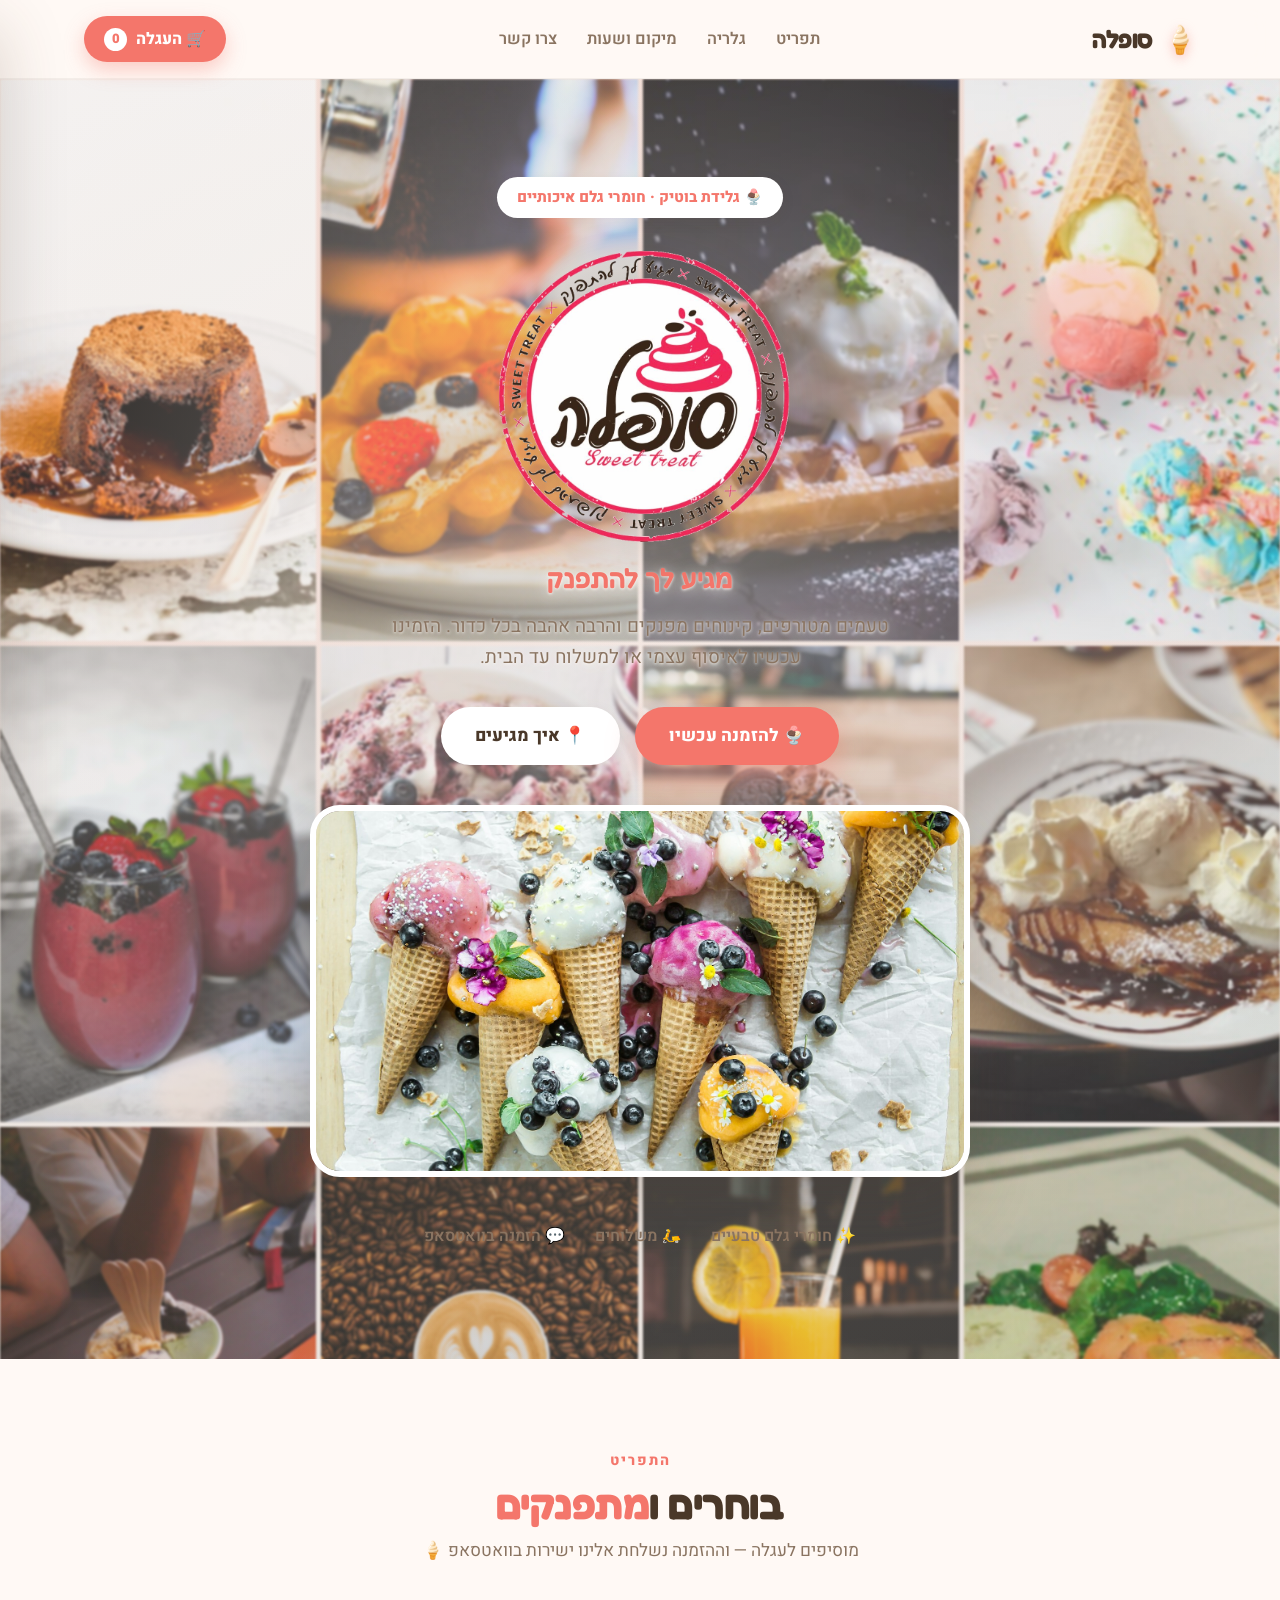
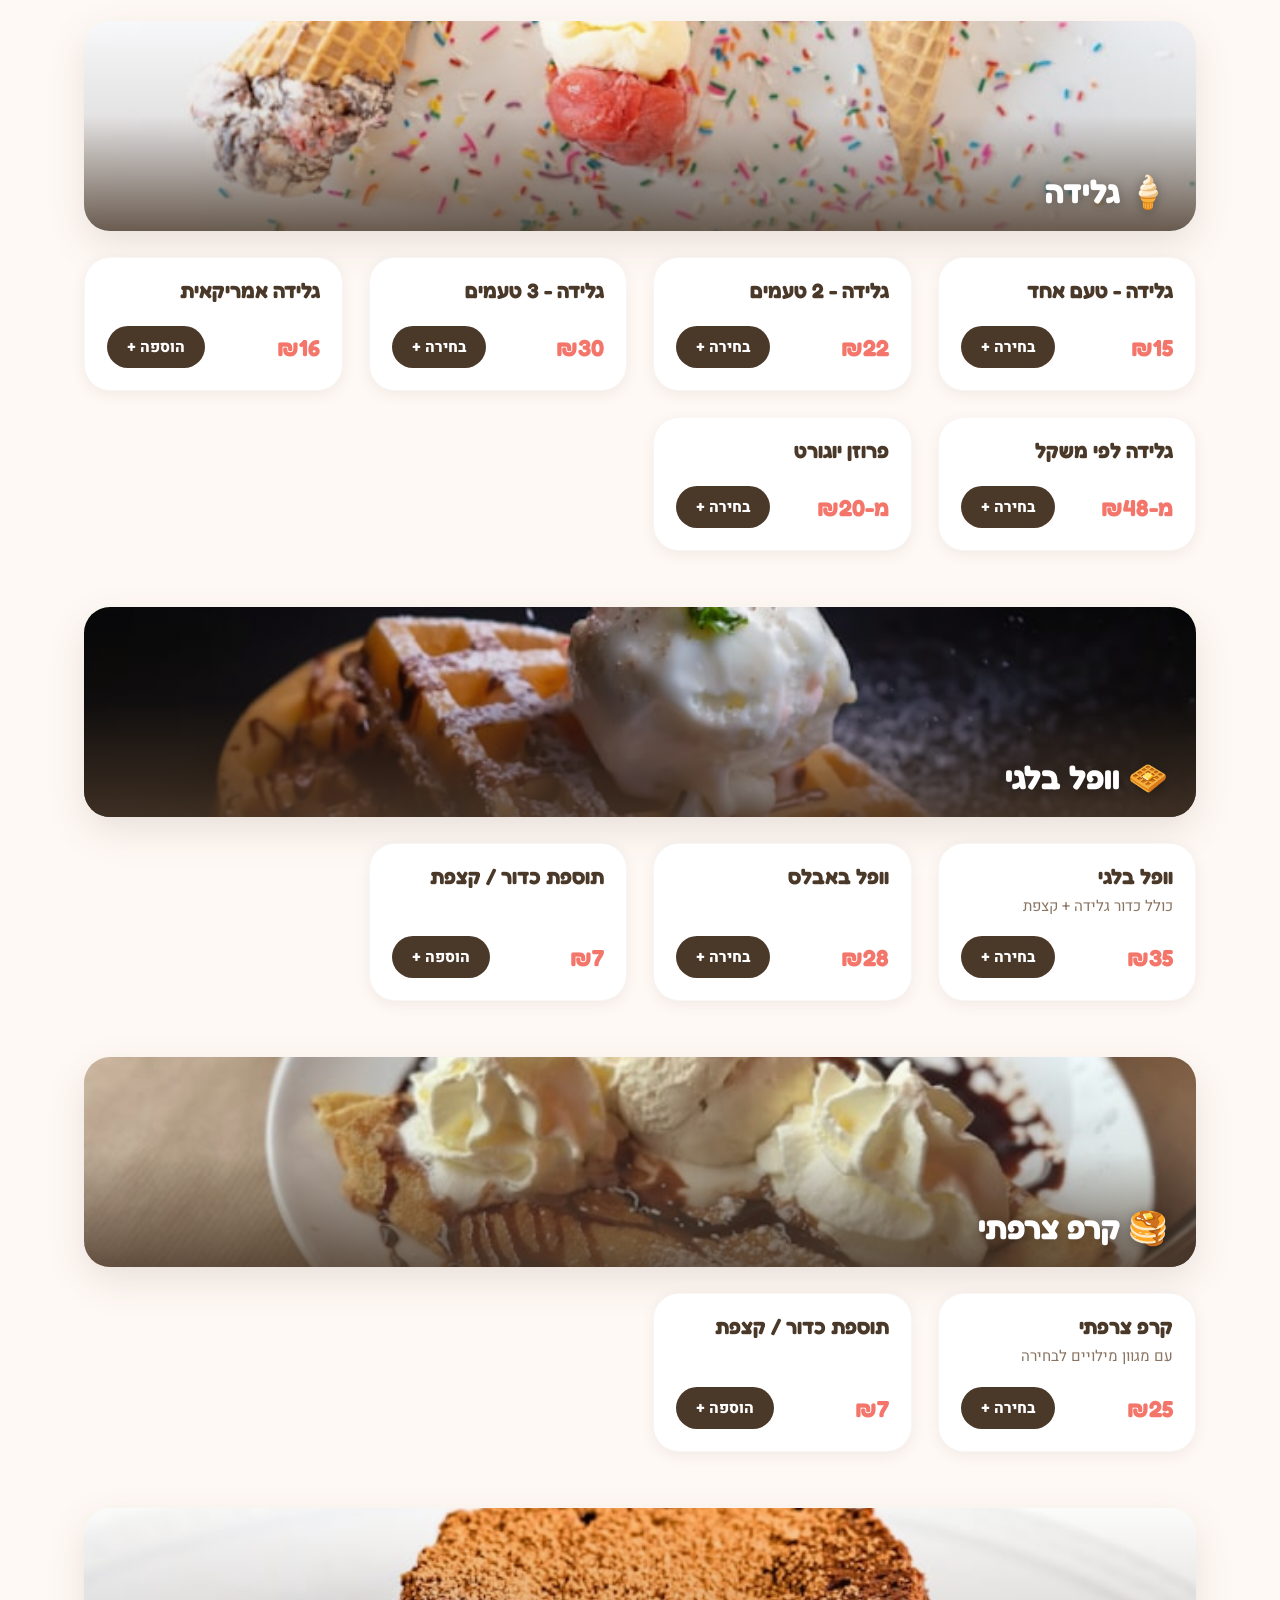
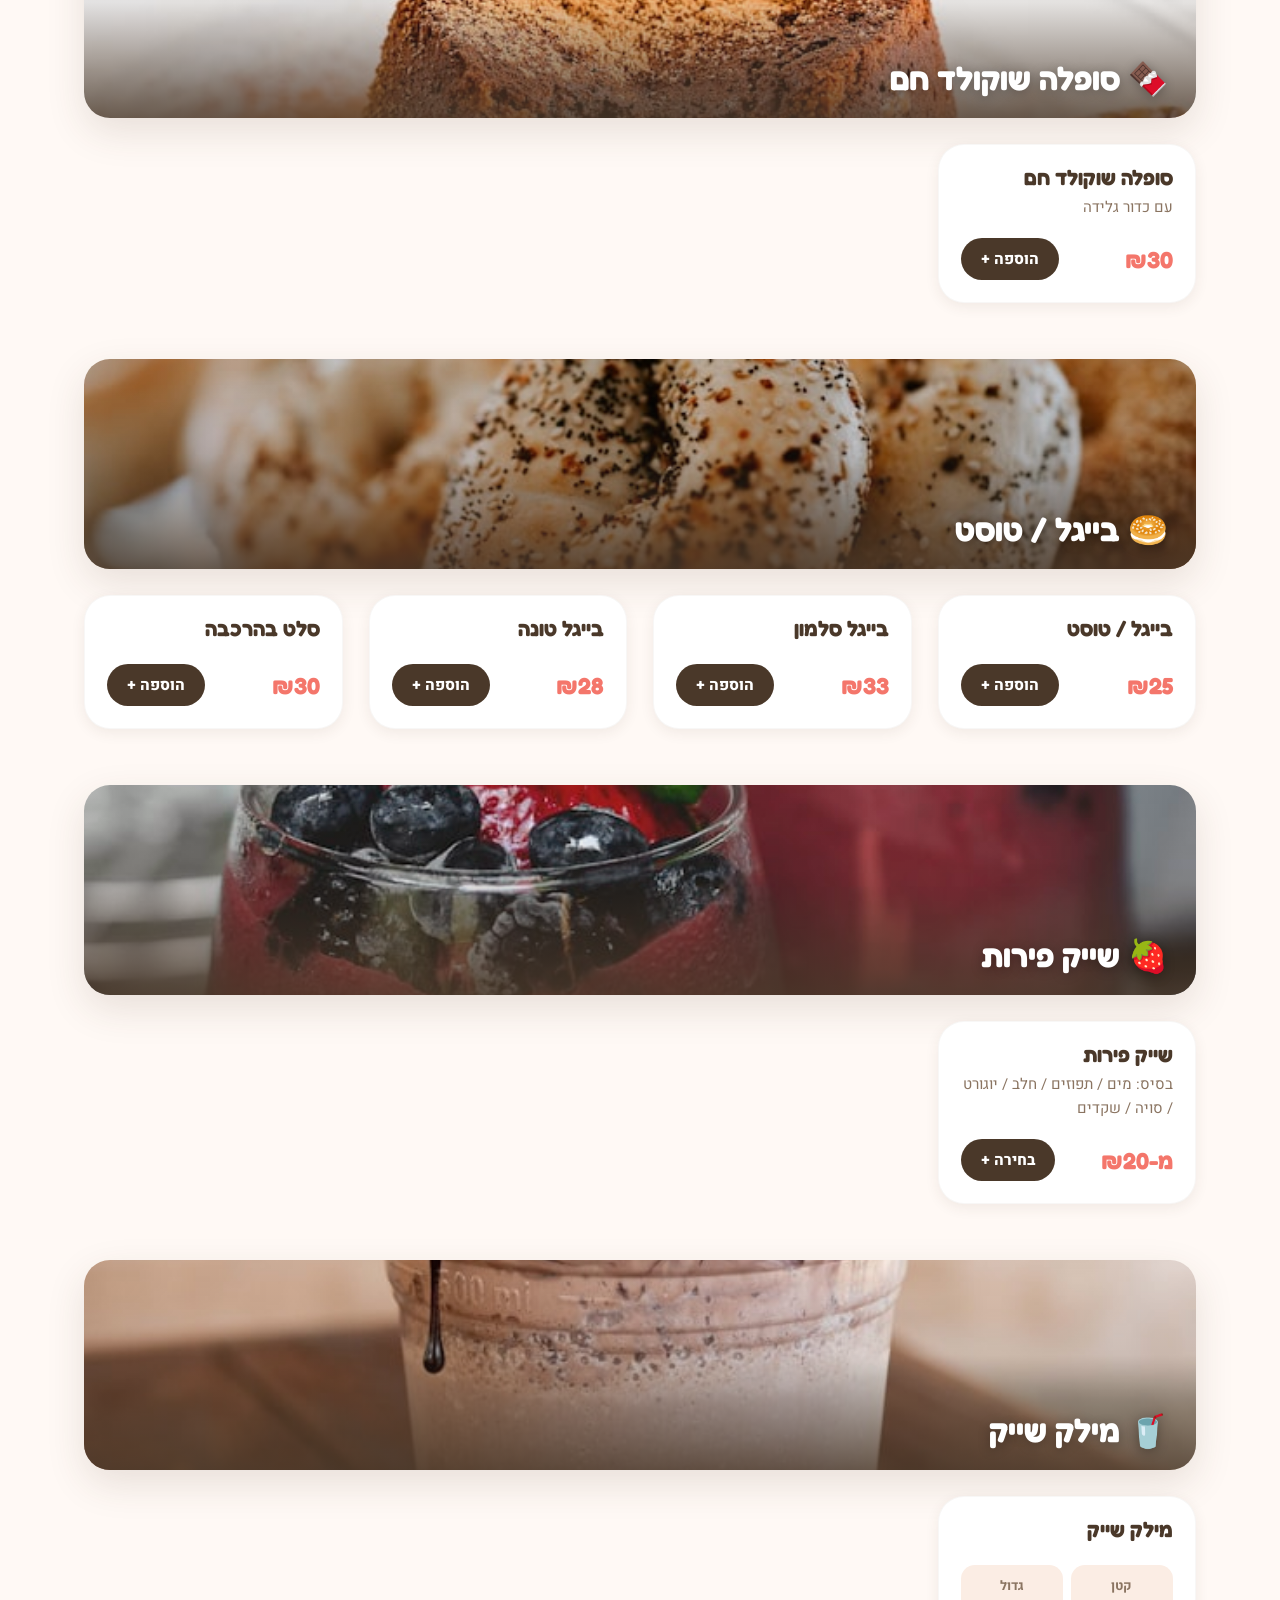
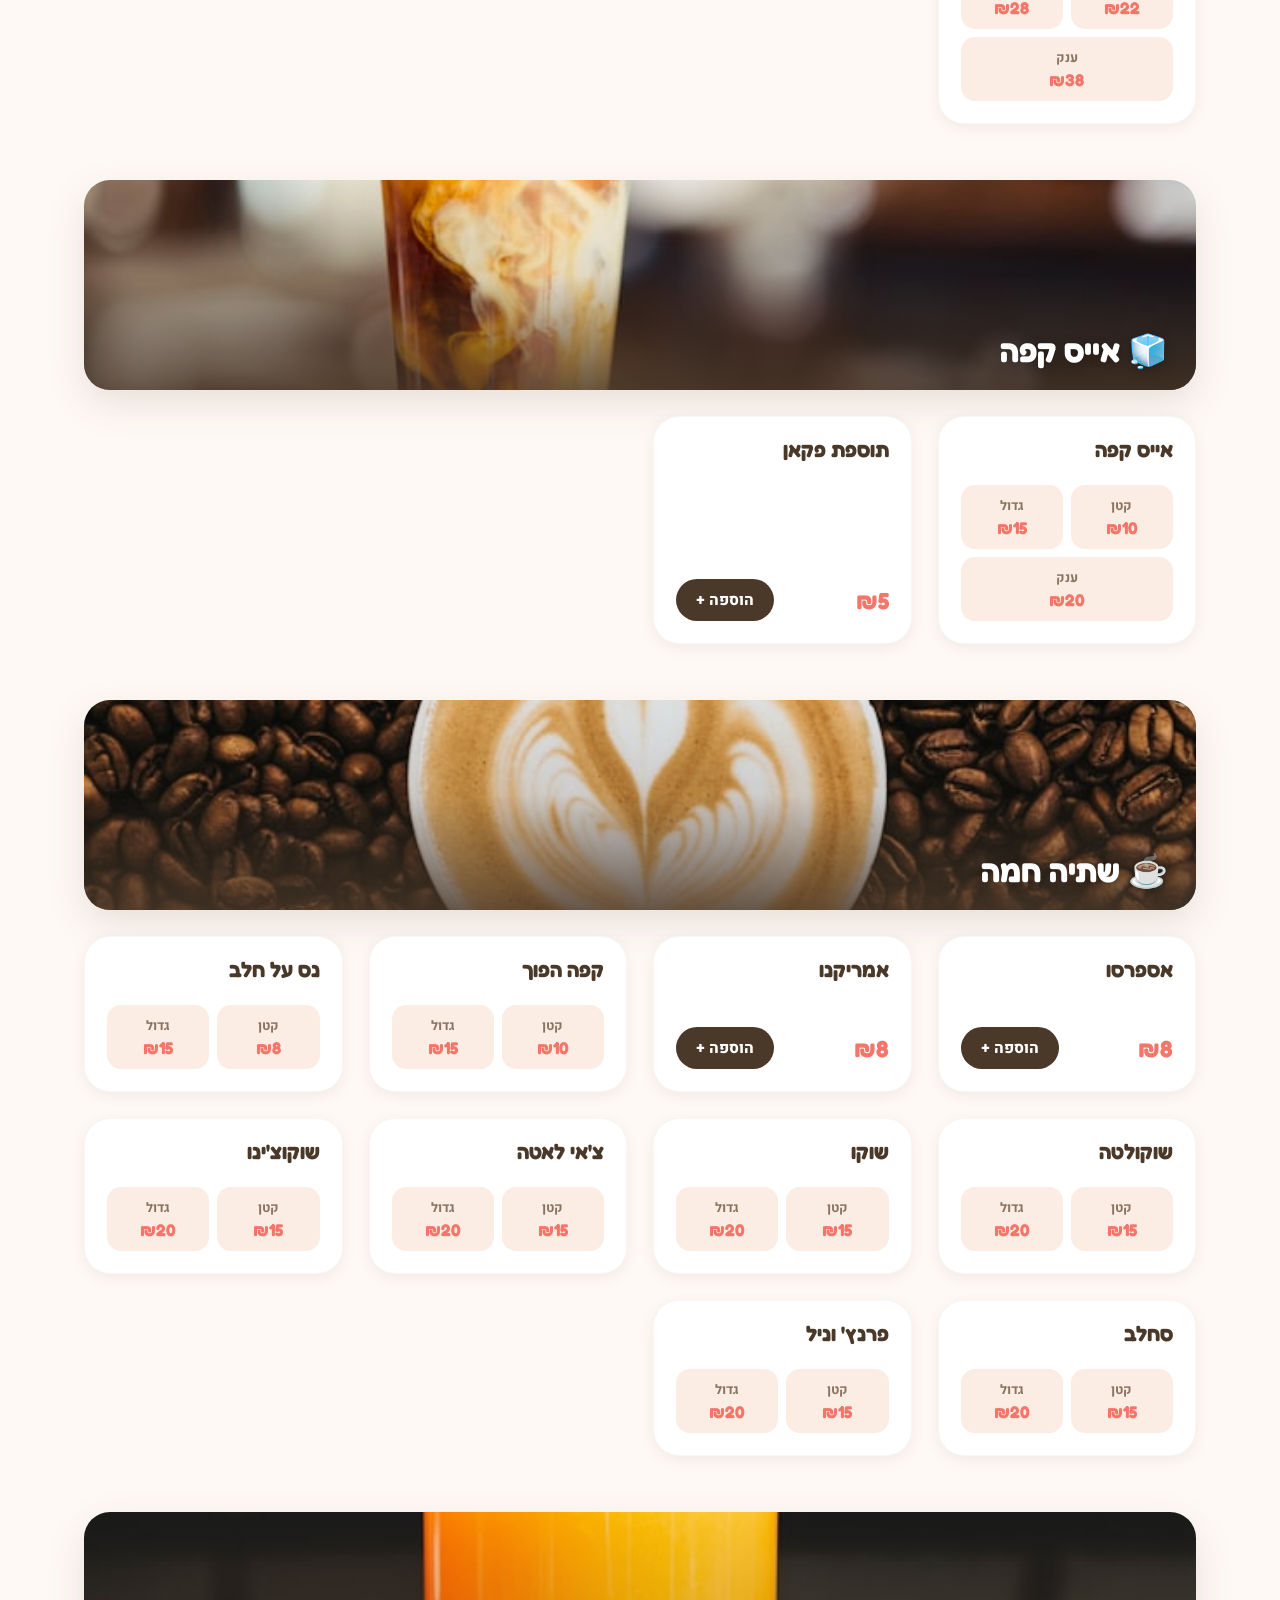
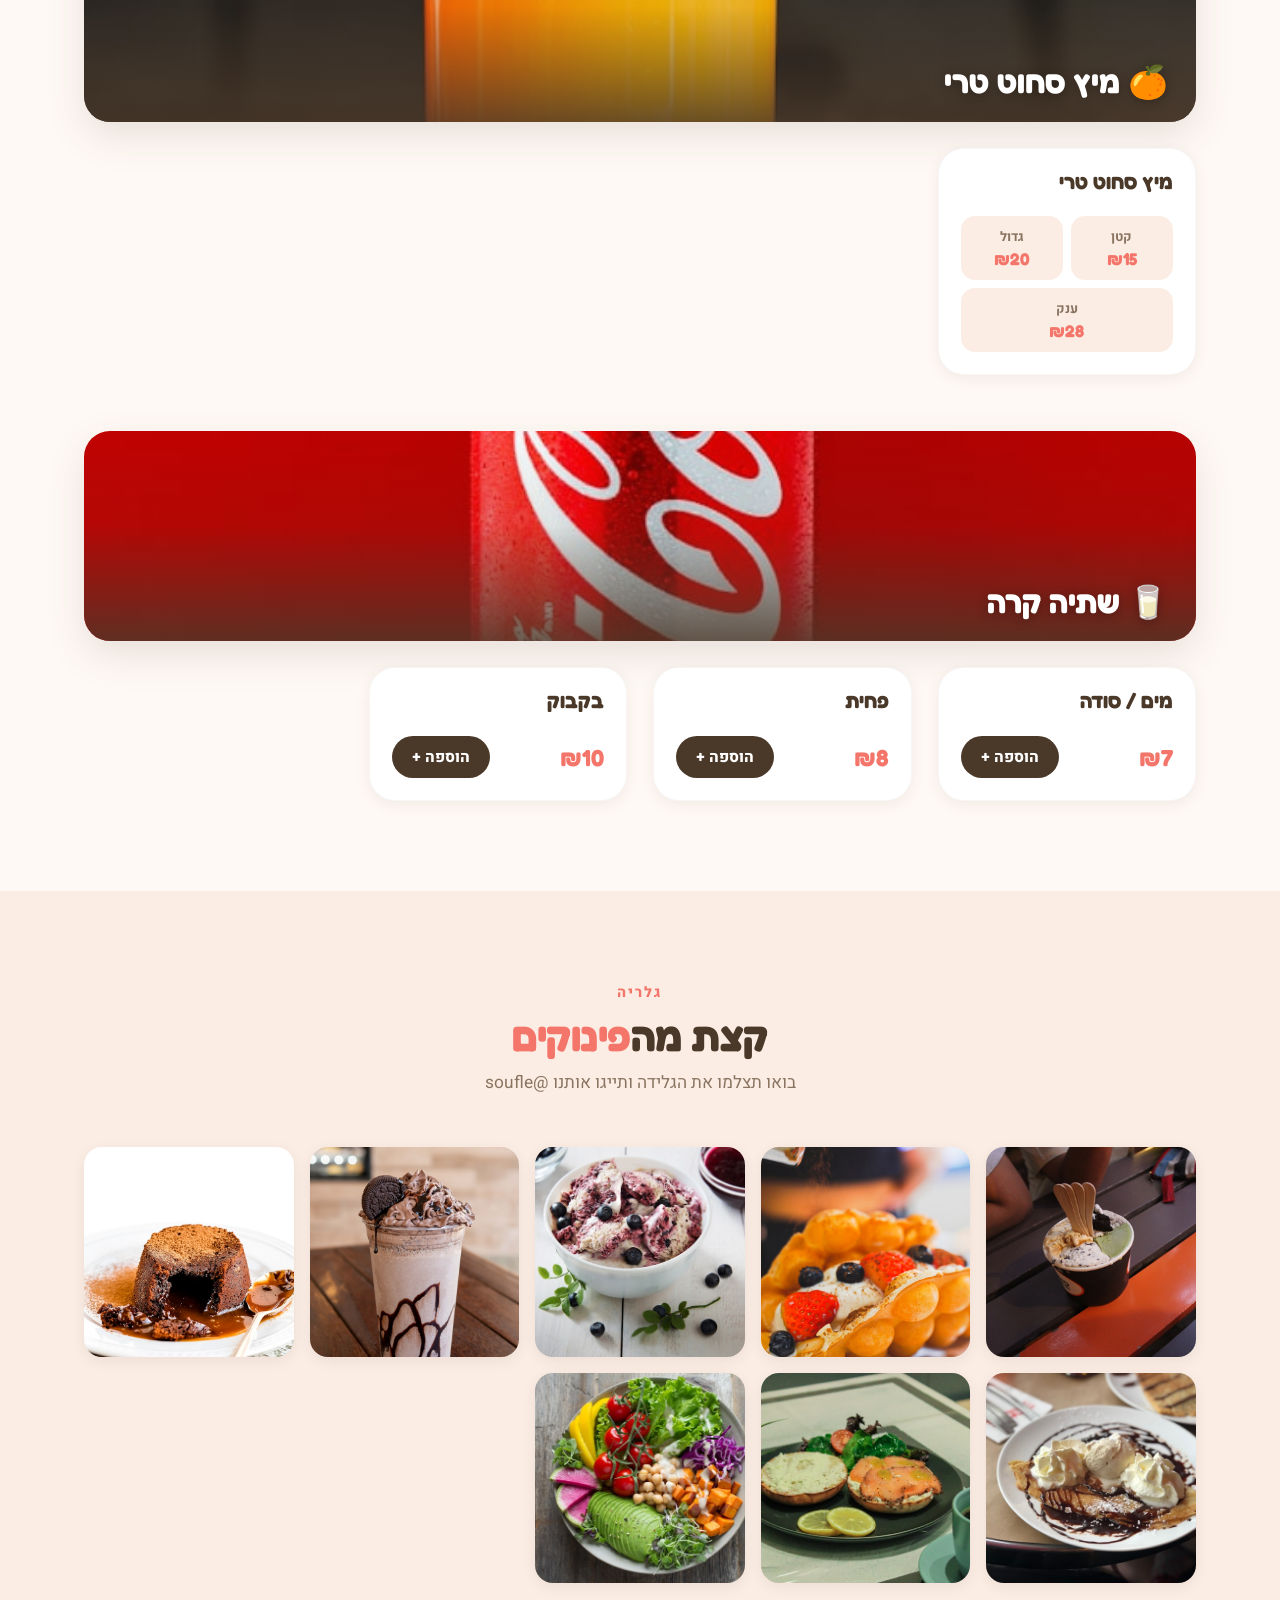
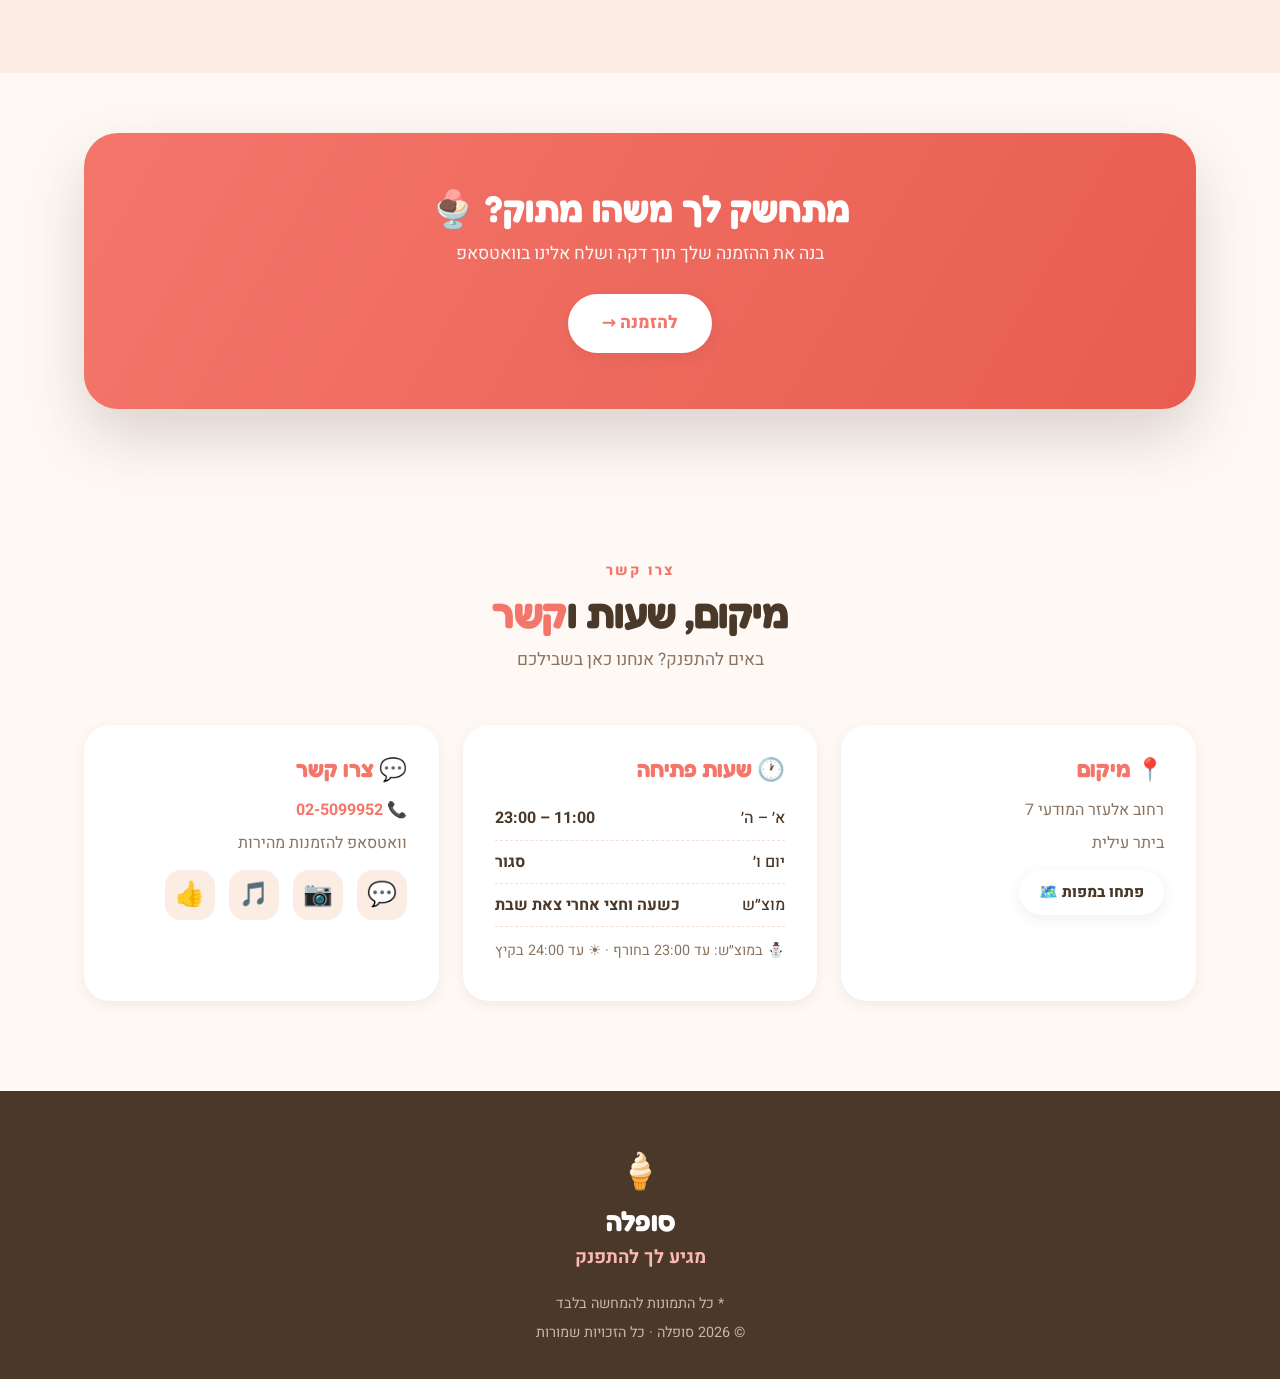
==== index.html @ a952963b "Footer: add "all images are illustrative only" disclaimer Co-Authored-By: Claude Opus 4.8 <noreply@a" ====
<!DOCTYPE html>
<html lang="he" dir="rtl">
<head>
<meta charset="UTF-8" />
<meta name="viewport" content="width=device-width, initial-scale=1.0" />
<title>סופלה — מגיע לך להתפנק 🍦</title>
<meta name="description" content="סופלה — גלידת בוטיק. מגיע לך להתפנק. טעמים מטורפים, קינוחים וגלידות איכותיות. הזמינו עכשיו לאיסוף או למשלוח." />
<link rel="preconnect" href="https://fonts.googleapis.com">
<link rel="preconnect" href="https://fonts.gstatic.com" crossorigin>
<link href="https://fonts.googleapis.com/css2?family=Heebo:wght@400;500;700;800;900&family=Fredoka:wght@500;600;700&display=swap" rel="stylesheet">
<style>
  :root{
    --coral:#F4766B;
    --coral-dark:#e85d50;
    --coral-soft:#fbb9b0;
    --brown:#4a3829;
    --brown-soft:#8a7461;
    --cream:#FFF9F5;
    --cream-2:#FBEDE4;
    --cream-3:#F6E0D2;
    --white:#ffffff;
    --shadow-sm:0 4px 14px rgba(74,56,41,.08);
    --shadow:0 14px 38px rgba(74,56,41,.13);
    --shadow-lg:0 28px 64px rgba(74,56,41,.20);
    --radius:26px;
    --radius-sm:18px;
    --ease:cubic-bezier(.22,1,.36,1);
  }
  *{margin:0;padding:0;box-sizing:border-box}
  html{scroll-behavior:smooth}
  body{
    font-family:'Heebo',system-ui,sans-serif;
    background:var(--cream);
    color:var(--brown);
    line-height:1.65;
    overflow-x:hidden;
    -webkit-font-smoothing:antialiased;
  }
  h1,h2,h3,.display{font-family:'Fredoka','Heebo',sans-serif;line-height:1.1;font-weight:700}
  a{color:inherit;text-decoration:none}
  .wrap{max-width:1160px;margin:0 auto;padding:0 24px}
  section{padding:90px 0}
  ::selection{background:var(--coral);color:#fff}

  /* reveal on scroll — only hide when JS confirms it can animate (no-JS = always visible) */
  .js-reveal .reveal{opacity:0;transform:translateY(34px);transition:opacity .8s var(--ease),transform .8s var(--ease)}
  .js-reveal .reveal.in{opacity:1;transform:none}
  .reveal[data-d="1"]{transition-delay:.08s}
  .reveal[data-d="2"]{transition-delay:.16s}
  .reveal[data-d="3"]{transition-delay:.24s}

  /* ===== Header ===== */
  header{
    position:sticky;top:0;z-index:50;
    background:rgba(255,249,245,.78);
    backdrop-filter:blur(16px) saturate(140%);
    border-bottom:1px solid rgba(74,56,41,.06);
    transition:padding .3s var(--ease);
  }
  .nav{display:flex;align-items:center;justify-content:space-between;padding:16px 24px;max-width:1160px;margin:0 auto}
  .logo{display:flex;align-items:center;gap:10px;font-family:'Fredoka';font-weight:700;font-size:1.55rem;color:var(--brown);letter-spacing:-.5px}
  .logo .scoop{font-size:1.7rem;filter:drop-shadow(0 4px 6px rgba(244,118,107,.4))}
  .nav-links{display:flex;gap:30px;font-weight:600;font-size:1.02rem}
  .nav-links a{position:relative;color:var(--brown-soft);transition:color .25s}
  .nav-links a::after{content:"";position:absolute;bottom:-5px;right:0;width:0;height:2px;background:var(--coral);transition:width .3s var(--ease)}
  .nav-links a:hover{color:var(--brown)}
  .nav-links a:hover::after{width:100%}
  .cart-btn{
    background:var(--coral);color:#fff;border:none;cursor:pointer;
    padding:11px 20px;border-radius:50px;font-weight:800;font-size:1rem;font-family:inherit;
    display:flex;align-items:center;gap:9px;transition:transform .18s var(--ease),box-shadow .25s;
    box-shadow:0 8px 20px rgba(244,118,107,.35);
  }
  .cart-btn:hover{transform:translateY(-2px) scale(1.02);box-shadow:0 12px 28px rgba(244,118,107,.45)}
  .cart-count{background:#fff;color:var(--coral);border-radius:50%;min-width:23px;height:23px;display:inline-flex;align-items:center;justify-content:center;font-size:.82rem;font-weight:900}
  @media(max-width:780px){.nav-links{display:none}}

  /* ===== Hero ===== */
  .hero{
    position:relative;text-align:center;padding:90px 0 110px;overflow:hidden;
    background:
      radial-gradient(circle at 18% 22%,rgba(244,118,107,.18),transparent 42%),
      radial-gradient(circle at 82% 18%,rgba(251,185,176,.30),transparent 45%),
      linear-gradient(170deg,var(--cream-2) 0%,var(--cream) 65%);
  }
  /* real-photo collage behind the hero content */
  .hero-collage{position:absolute;inset:0;z-index:0;display:grid;
    grid-template-columns:repeat(4,1fr);grid-template-rows:repeat(3,1fr);gap:5px;
    filter:blur(1px) saturate(1.12);opacity:.92}
  .hero-collage img{width:100%;height:100%;object-fit:cover}
  .hero-veil{position:absolute;inset:0;z-index:1;pointer-events:none;
    background:
      radial-gradient(circle at 50% 38%,rgba(255,249,245,.42),rgba(255,249,245,.12) 60%,rgba(255,249,245,.08)),
      linear-gradient(160deg,rgba(74,56,41,.06),rgba(74,56,41,.14))}
  .hero .wrap{position:relative;z-index:2}
  .hero h1,.hero .tag,.hero .sub{text-shadow:0 2px 16px rgba(255,249,245,.95),0 1px 3px rgba(255,249,245,.9)}
  @media(max-width:600px){.hero-collage{grid-template-columns:repeat(3,1fr);grid-template-rows:repeat(4,1fr)}}
  .blob{position:absolute;border-radius:50%;filter:blur(8px);opacity:.5;pointer-events:none;z-index:1}
  .b1{width:120px;height:120px;background:var(--coral-soft);top:14%;right:10%;animation:float 7s ease-in-out infinite}
  .b2{width:80px;height:80px;background:var(--cream-3);bottom:18%;left:12%;animation:float 9s ease-in-out infinite reverse}
  .hero .scoop-big{font-size:5.6rem;display:inline-block;animation:float 3.4s ease-in-out infinite;filter:drop-shadow(0 16px 22px rgba(244,118,107,.4))}
  @keyframes float{0%,100%{transform:translateY(0) rotate(0)}50%{transform:translateY(-16px) rotate(3deg)}}
  .hero-img{
    display:block;width:min(660px,92%);margin:40px auto 0;border-radius:30px;
    aspect-ratio:16/9;object-fit:cover;border:6px solid #fff;box-shadow:var(--shadow-lg);
    animation:floatImg 6s ease-in-out infinite;
  }
  @keyframes floatImg{0%,100%{transform:translateY(0)}50%{transform:translateY(-12px)}}
  .hero-logo{display:block;width:min(300px,74%);height:auto;margin:2px auto 2px;
    filter:drop-shadow(0 10px 22px rgba(74,56,41,.22));animation:floatImg 6s ease-in-out infinite}
  .badge{display:inline-block;background:#fff;color:var(--coral);font-weight:800;padding:8px 20px;border-radius:50px;font-size:.95rem;box-shadow:var(--shadow-sm);margin-bottom:22px}
  .hero h1{font-size:4.1rem;color:var(--brown);margin:6px 0 4px;letter-spacing:-1px}
  .hero h1 .accent{color:var(--coral)}
  .hero .tag{font-family:'Fredoka';font-size:1.7rem;color:var(--coral);font-weight:600;margin:14px 0 6px}
  .hero p.sub{font-size:1.18rem;color:var(--brown-soft);max-width:540px;margin:10px auto 34px}
  .cta-row{display:flex;gap:15px;justify-content:center;flex-wrap:wrap}
  .btn{
    padding:15px 34px;border-radius:50px;font-weight:800;font-size:1.08rem;cursor:pointer;border:none;
    transition:transform .18s var(--ease),box-shadow .25s;font-family:inherit;display:inline-flex;align-items:center;gap:9px;
  }
  .btn-primary{background:var(--coral);color:#fff;box-shadow:0 12px 30px rgba(244,118,107,.4)}
  .btn-primary:hover{transform:translateY(-3px) scale(1.02);box-shadow:0 18px 40px rgba(244,118,107,.5)}
  .btn-ghost{background:#fff;color:var(--brown);box-shadow:var(--shadow-sm)}
  .btn-ghost:hover{transform:translateY(-3px)}
  .hero-strip{display:flex;gap:30px;justify-content:center;flex-wrap:wrap;margin-top:46px;color:var(--brown-soft);font-weight:600}
  .hero-strip span{display:flex;align-items:center;gap:7px}
  @media(max-width:600px){.hero h1{font-size:2.6rem}.hero .tag{font-size:1.3rem}}

  /* ===== Section titles ===== */
  .sec-head{text-align:center;margin-bottom:50px}
  .sec-kicker{color:var(--coral);font-weight:800;letter-spacing:2px;font-size:.9rem;text-transform:uppercase}
  .sec-title{font-size:2.6rem;color:var(--brown);margin-top:8px;letter-spacing:-.5px}
  .sec-title .em{color:var(--coral)}
  .sec-sub{color:var(--brown-soft);margin-top:10px;font-size:1.08rem}

  /* ===== Menu ===== */
  .menu-cat{font-family:'Fredoka';font-size:1.6rem;color:var(--brown);margin:50px 0 22px;font-weight:600;display:flex;align-items:center;gap:10px}
  .menu-cat::after{content:"";flex:1;height:2px;background:linear-gradient(90deg,var(--cream-3),transparent);border-radius:2px}
  .menu-grid{display:grid;grid-template-columns:repeat(auto-fill,minmax(250px,1fr));gap:26px}
  .card{
    background:#fff;border-radius:var(--radius);overflow:hidden;box-shadow:var(--shadow-sm);
    display:flex;flex-direction:column;transition:transform .35s var(--ease),box-shadow .35s var(--ease);
    border:1px solid rgba(74,56,41,.04);
  }
  .card:hover{transform:translateY(-9px);box-shadow:var(--shadow-lg)}
  .card .media{
    height:160px;display:flex;align-items:center;justify-content:center;font-size:4rem;position:relative;
    background:linear-gradient(135deg,var(--cream-2),var(--cream-3));
  }
  .card .media img{width:100%;height:100%;object-fit:cover}
  .card-body{padding:22px;display:flex;flex-direction:column;flex:1}
  .card h3{font-size:1.3rem;margin-bottom:5px}
  .card .desc{color:var(--brown-soft);font-size:.94rem;flex:1;margin-bottom:18px}
  .card .row{display:flex;align-items:center;justify-content:space-between;gap:10px}
  .price{font-family:'Fredoka';font-weight:700;font-size:1.45rem;color:var(--coral)}
  .add-btn{
    background:var(--brown);color:#fff;border:none;cursor:pointer;border-radius:50px;
    padding:10px 20px;font-weight:800;font-family:inherit;font-size:.96rem;transition:background .25s,transform .15s;
  }
  .add-btn:hover{background:var(--coral);transform:scale(1.06)}
  .add-btn:active{transform:scale(.96)}
  .sizes{display:flex;gap:8px;flex-wrap:wrap}
  .size-btn{flex:1;min-width:68px;display:flex;flex-direction:column;align-items:center;gap:1px;background:var(--cream-2);border:2px solid transparent;border-radius:14px;padding:9px 6px;cursor:pointer;font-family:inherit;transition:.18s var(--ease)}
  .size-btn:hover{border-color:var(--coral);background:#fff;transform:translateY(-2px)}
  .size-btn:active{transform:scale(.95)}
  .size-btn .s-label{font-size:.82rem;color:var(--brown-soft);font-weight:700}
  .size-btn .s-price{font-family:'Fredoka';font-weight:700;color:var(--coral);font-size:1.06rem}

  /* ===== Options modal ===== */
  .opt-overlay{position:fixed;inset:0;background:rgba(74,56,41,.55);backdrop-filter:blur(4px);opacity:0;visibility:hidden;transition:.25s;z-index:110}
  .opt-overlay.open{opacity:1;visibility:visible}
  .opt-modal{position:fixed;z-index:120;top:50%;left:50%;transform:translate(-50%,-46%) scale(.96);opacity:0;visibility:hidden;transition:.28s var(--ease);width:460px;max-width:92vw;max-height:86vh;background:var(--cream);border-radius:26px;display:flex;flex-direction:column;box-shadow:var(--shadow-lg);overflow:hidden}
  .opt-modal.open{opacity:1;visibility:visible;transform:translate(-50%,-50%) scale(1)}
  .opt-head{padding:20px 22px;background:var(--coral);color:#fff;display:flex;justify-content:space-between;align-items:center}
  .opt-head h3{font-size:1.35rem}
  .opt-body{padding:22px;overflow-y:auto}
  .opt-section{margin-bottom:22px}
  .opt-section:last-child{margin-bottom:0}
  .opt-section h4{font-family:'Fredoka';font-size:1.1rem;margin-bottom:12px;color:var(--brown);display:flex;align-items:center;gap:8px}
  .opt-section h4 small{font-weight:400;color:var(--brown-soft);font-size:.8rem;font-family:'Heebo'}
  .chips{display:flex;flex-wrap:wrap;gap:9px}
  .chip{padding:10px 17px;border-radius:50px;border:2px solid var(--cream-3);background:#fff;cursor:pointer;font-family:inherit;font-weight:600;color:var(--brown-soft);transition:.15s var(--ease)}
  .chip:hover{border-color:var(--coral-soft);transform:translateY(-2px)}
  .chip.sel{border-color:var(--coral);background:var(--coral);color:#fff;box-shadow:0 6px 16px rgba(244,118,107,.32)}
  .opt-foot{padding:18px 22px;border-top:1px solid var(--cream-3);background:#fff}

  /* ===== Category banner ===== */
  .cat-banner{position:relative;height:210px;border-radius:var(--radius);overflow:hidden;margin:56px 0 26px;box-shadow:var(--shadow)}
  .cat-banner img{width:100%;height:100%;object-fit:cover;transition:transform .7s var(--ease)}
  .cat-banner:hover img{transform:scale(1.06)}
  .cat-banner .cap{position:absolute;inset:0;display:flex;align-items:flex-end;padding:22px 28px;
    background:linear-gradient(to top,rgba(74,56,41,.82),rgba(74,56,41,.12) 55%,rgba(74,56,41,.02))}
  .cat-banner .cap h3{font-family:'Fredoka';font-size:2rem;font-weight:700;color:#fff;display:flex;align-items:center;gap:11px;text-shadow:0 2px 12px rgba(0,0,0,.3)}
  @media(max-width:600px){.cat-banner{height:160px}.cat-banner .cap h3{font-size:1.55rem}}

  /* ===== Gallery ===== */
  .gallery{display:grid;grid-template-columns:repeat(auto-fill,minmax(190px,1fr));gap:16px}
  .gallery .tile{
    aspect-ratio:1;border-radius:var(--radius-sm);display:flex;align-items:center;justify-content:center;
    font-size:3.6rem;box-shadow:var(--shadow-sm);background:linear-gradient(135deg,var(--cream-2),var(--cream-3));
    transition:transform .35s var(--ease),box-shadow .35s;overflow:hidden;cursor:pointer;
  }
  .gallery .tile:hover{transform:scale(1.05) rotate(-2deg);box-shadow:var(--shadow)}
  .gallery .tile img{width:100%;height:100%;object-fit:cover}

  /* ===== Info ===== */
  .info-grid{display:grid;grid-template-columns:repeat(auto-fit,minmax(280px,1fr));gap:24px}
  .info-card{background:#fff;border-radius:var(--radius);padding:32px;box-shadow:var(--shadow-sm);transition:transform .3s var(--ease),box-shadow .3s}
  .info-card:hover{transform:translateY(-5px);box-shadow:var(--shadow)}
  .info-card h3{color:var(--coral);font-size:1.4rem;margin-bottom:16px;display:flex;align-items:center;gap:9px}
  .info-card p{color:var(--brown-soft);margin-bottom:6px}
  .hours-row{display:flex;justify-content:space-between;border-bottom:1px dashed var(--cream-3);padding:8px 0;font-weight:500}
  .hours-row span:last-child{color:var(--brown);font-weight:700}
  .social-row{display:flex;gap:14px;margin-top:14px}
  .social-row a{
    width:50px;height:50px;border-radius:16px;background:var(--cream-2);display:flex;align-items:center;
    justify-content:center;font-size:1.5rem;transition:transform .25s var(--ease),background .25s;
  }
  .social-row a:hover{transform:translateY(-4px) rotate(-6deg);background:var(--coral-soft)}

  /* ===== CTA band ===== */
  .cta-band{
    background:linear-gradient(120deg,var(--coral),var(--coral-dark));
    color:#fff;text-align:center;border-radius:34px;padding:56px 30px;margin:20px auto;max-width:1112px;
    box-shadow:var(--shadow-lg);position:relative;overflow:hidden;
  }
  .cta-band h2{font-size:2.3rem;margin-bottom:10px}
  .cta-band p{opacity:.95;margin-bottom:26px;font-size:1.1rem}
  .cta-band .btn-ghost{color:var(--coral)}

  /* ===== Footer ===== */
  footer{background:var(--brown);color:#fff;text-align:center;padding:52px 24px 34px}
  footer .scoop{font-size:2.2rem}
  footer h3{font-family:'Fredoka';font-size:1.7rem;margin-top:6px}
  footer .tag{color:var(--coral-soft);font-weight:700;font-size:1.15rem;margin-top:6px}
  footer .fnote{color:#cab6a4;margin-top:18px;font-size:.9rem}

  /* ===== Cart drawer ===== */
  .overlay{position:fixed;inset:0;background:rgba(74,56,41,.5);opacity:0;visibility:hidden;transition:.3s;z-index:90;backdrop-filter:blur(3px)}
  .overlay.open{opacity:1;visibility:visible}
  .drawer{
    position:fixed;top:0;left:0;height:100%;width:400px;max-width:92vw;background:var(--cream);
    z-index:100;transform:translateX(-100%);transition:transform .38s var(--ease);display:flex;flex-direction:column;box-shadow:var(--shadow-lg);
  }
  .drawer.open{transform:translateX(0)}
  .drawer-head{padding:22px;background:var(--coral);color:#fff;display:flex;justify-content:space-between;align-items:center}
  .drawer-head h3{font-size:1.4rem}
  .close-x{background:rgba(255,255,255,.2);border:none;color:#fff;font-size:1.4rem;cursor:pointer;line-height:1;width:36px;height:36px;border-radius:50%;transition:background .2s}
  .close-x:hover{background:rgba(255,255,255,.35)}
  .drawer-body{flex:1;overflow-y:auto;padding:20px}
  .cart-empty{text-align:center;color:var(--brown-soft);margin-top:60px;font-size:1.05rem}
  .cart-empty .big{font-size:3rem;display:block;margin-bottom:10px}
  .cart-item{background:#fff;border-radius:16px;padding:14px 16px;margin-bottom:13px;box-shadow:var(--shadow-sm)}
  .cart-item .ci-top{display:flex;justify-content:space-between;align-items:center}
  .cart-item h4{font-size:1.04rem}
  .cart-item .ci-price{font-family:'Fredoka';color:var(--coral);font-weight:700;font-size:1.1rem}
  .qty{display:flex;align-items:center;gap:12px;margin-top:10px}
  .qty button{width:30px;height:30px;border-radius:50%;border:none;background:var(--cream-2);font-weight:900;cursor:pointer;font-size:1.1rem;color:var(--brown);transition:background .2s}
  .qty button:hover{background:var(--coral);color:#fff}
  .qty span{font-weight:800;min-width:22px;text-align:center}
  .drawer-foot{padding:20px;border-top:1px solid var(--cream-3);background:#fff}
  .total-row{display:flex;justify-content:space-between;font-family:'Fredoka';font-size:1.35rem;font-weight:700;margin-bottom:16px}
  .total-row .t-val{color:var(--coral)}
  .checkout-btn{width:100%;background:#25D366;color:#fff;border:none;padding:16px;border-radius:50px;font-weight:900;font-size:1.12rem;cursor:pointer;font-family:inherit;display:flex;align-items:center;justify-content:center;gap:10px;transition:transform .15s,box-shadow .25s;box-shadow:0 10px 24px rgba(37,211,102,.35)}
  .checkout-btn:hover{transform:translateY(-2px);box-shadow:0 14px 30px rgba(37,211,102,.45)}
  .checkout-btn:disabled{background:#d6cdc4;cursor:not-allowed;transform:none;box-shadow:none}
  .order-mode{display:flex;gap:8px;margin-bottom:16px}
  .order-mode button{flex:1;padding:11px;border-radius:50px;border:2px solid var(--cream-3);background:#fff;cursor:pointer;font-weight:700;font-family:inherit;color:var(--brown-soft);transition:.2s}
  .order-mode button.active{border-color:var(--coral);color:var(--coral);background:var(--cream-2)}
  /* ===== Micro-interactions (Claude) ===== */
  @media (prefers-reduced-motion: reduce){
    *{animation-duration:.001ms!important;animation-iteration-count:1!important;transition-duration:.01ms!important;scroll-behavior:auto!important}
  }
  /* light sheen sweeping across the main buttons */
  .btn-primary,.cart-btn,.checkout-btn{position:relative;overflow:hidden;isolation:isolate}
  .btn-primary::before,.cart-btn::before,.checkout-btn::before{
    content:"";position:absolute;top:0;left:-65%;width:45%;height:100%;z-index:-1;pointer-events:none;
    background:linear-gradient(100deg,transparent,rgba(255,255,255,.5),transparent);
    transform:skewX(-18deg);animation:sheen 5s ease-in-out infinite}
  @keyframes sheen{0%,74%{left:-65%}88%{left:130%}100%{left:130%}}
  /* satisfying press on every button */
  .btn:active,.add-btn:active,.cart-btn:active,.checkout-btn:active{transform:scale(.95)}
  /* card: coral accent bar slides in + price pops on hover */
  .card{position:relative}
  .card::after{content:"";position:absolute;top:0;right:0;left:0;height:4px;border-radius:4px 4px 0 0;
    background:linear-gradient(90deg,var(--coral),var(--coral-soft));
    transform:scaleX(0);transform-origin:right;transition:transform .4s var(--ease)}
  .card:hover::after{transform:scaleX(1)}
  .price{display:inline-block;transition:transform .25s var(--ease);transform-origin:right}
  .card:hover .price{transform:scale(1.1)}
  /* add / size buttons nudge */
  .add-btn{transition:background .25s,transform .15s var(--ease),box-shadow .25s}
  .add-btn:hover{box-shadow:0 8px 20px rgba(244,118,107,.4)}
  /* nav links lift slightly on hover */
  .nav-links a{transition:color .25s,transform .2s var(--ease)}
  .nav-links a:hover{transform:translateY(-2px)}
  /* gentle pulse on the hero badge to draw the eye */
  .badge{animation:badgePulse 3.2s ease-in-out infinite}
  @keyframes badgePulse{0%,100%{box-shadow:var(--shadow-sm)}50%{box-shadow:0 10px 26px rgba(244,118,107,.4)}}
  /* logo reacts to hover */
  .hero-logo{transition:filter .3s,transform .3s var(--ease)}
  .hero-logo:hover{filter:drop-shadow(0 14px 30px rgba(244,118,107,.4));transform:scale(1.03) rotate(-2deg);animation-play-state:paused}
</style>
</head>
<body>
<script>document.documentElement.classList.add("js-reveal");</script>

<!-- HEADER -->
<header>
  <div class="nav">
    <a href="#top" class="logo"><span class="scoop">🍦</span> סופלה</a>
    <nav class="nav-links">
      <a href="#menu">תפריט</a>
      <a href="#gallery">גלריה</a>
      <a href="#info">מיקום ושעות</a>
      <a href="#info">צרו קשר</a>
    </nav>
    <button class="cart-btn" onclick="openCart()">
      🛒 העגלה <span class="cart-count" id="cartCount">0</span>
    </button>
  </div>
</header>

<!-- HERO -->
<section class="hero" id="top">
  <div class="hero-collage" aria-hidden="true">
    <img src="img/icecream.jpg" alt="" loading="lazy"><img src="img/waffle.jpg" alt="" loading="lazy"><img src="img/bubble-waffle.jpg" alt="" loading="lazy"><img src="img/chocolate.jpg" alt="" loading="lazy">
    <img src="img/crepe.jpg" alt="" loading="lazy"><img src="img/milkshake.jpg" alt="" loading="lazy"><img src="img/frozen-yogurt.jpg" alt="" loading="lazy"><img src="img/smoothie.jpg" alt="" loading="lazy">
    <img src="img/salmon-bagel.jpg" alt="" loading="lazy"><img src="img/juice.jpg" alt="" loading="lazy"><img src="img/coffee.jpg" alt="" loading="lazy"><img src="img/icecream-cup.jpg" alt="" loading="lazy">
  </div>
  <div class="hero-veil"></div>
  <span class="blob b1"></span><span class="blob b2"></span>
  <div class="wrap">
    <div style="margin-top:8px"><span class="badge">🍨 גלידת בוטיק · חומרי גלם איכותיים</span></div>
    <img class="hero-logo" src="img/logo.png" alt="סופלה — Sweet treat"
         onerror="this.remove();var w=document.getElementById('heroWordmark');if(w)w.style.display='block'">
    <h1 id="heroWordmark" style="display:none">סופלה</h1>
    <p class="tag">מגיע לך להתפנק</p>
    <p class="sub">טעמים מטורפים, קינוחים מפנקים והרבה אהבה בכל כדור. הזמינו עכשיו לאיסוף עצמי או למשלוח עד הבית.</p>
    <div class="cta-row">
      <a href="#menu" class="btn btn-primary">🍨 להזמנה עכשיו</a>
      <a href="#info" class="btn btn-ghost">📍 איך מגיעים</a>
    </div>
    <img class="hero-img" src="img/hero.jpg" alt="גלידות סופלה" />
    <div class="hero-strip">
      <span>✨ חומרי גלם טבעיים</span>
      <span>🛵 משלוחים</span>
      <span>💬 הזמנה בוואטסאפ</span>
    </div>
  </div>
</section>

<!-- MENU -->
<section id="menu">
  <div class="wrap">
    <div class="sec-head reveal">
      <div class="sec-kicker">התפריט</div>
      <h2 class="sec-title">בוחרים ו<span class="em">מתפנקים</span></h2>
      <p class="sec-sub">מוסיפים לעגלה — וההזמנה נשלחת אלינו ישירות בוואטסאפ 🍦</p>
    </div>

    <div id="menuContainer"></div>
  </div>
</section>

<!-- GALLERY -->
<section id="gallery" style="background:var(--cream-2)">
  <div class="wrap">
    <div class="sec-head reveal">
      <div class="sec-kicker">גלריה</div>
      <h2 class="sec-title">קצת מה<span class="em">פינוקים</span></h2>
      <p class="sec-sub">בואו תצלמו את הגלידה ותייגו אותנו @soufle</p>
    </div>
    <div class="gallery reveal">
      <div class="tile"><img src="img/icecream-cup.jpg" alt="גלידה בכוס" loading="lazy"></div>
      <div class="tile"><img src="img/bubble-waffle.jpg" alt="וופל בועות" loading="lazy"></div>
      <div class="tile"><img src="img/frozen-yogurt.jpg" alt="פרוזן יוגורט" loading="lazy"></div>
      <div class="tile"><img src="img/milkshake.jpg" alt="מילקשייק" loading="lazy"></div>
      <div class="tile"><img src="img/chocolate.jpg" alt="סופלה שוקולד" loading="lazy"></div>
      <div class="tile"><img src="img/crepe.jpg" alt="קרפ" loading="lazy"></div>
      <div class="tile"><img src="img/salmon-bagel.jpg" alt="בייגל סלמון" loading="lazy"></div>
      <div class="tile"><img src="img/salad.jpg" alt="סלט" loading="lazy"></div>
    </div>
  </div>
</section>

<!-- CTA BAND -->
<section style="padding:40px 0">
  <div class="cta-band reveal">
    <h2>מתחשק לך משהו מתוק? 🍨</h2>
    <p>בנה את ההזמנה שלך תוך דקה ושלח אלינו בוואטסאפ</p>
    <a href="#menu" class="btn btn-ghost">להזמנה →</a>
  </div>
</section>

<!-- INFO -->
<section id="info">
  <div class="wrap">
    <div class="sec-head reveal">
      <div class="sec-kicker">צרו קשר</div>
      <h2 class="sec-title">מיקום, שעות ו<span class="em">קשר</span></h2>
      <p class="sec-sub">באים להתפנק? אנחנו כאן בשבילכם</p>
    </div>
    <div class="info-grid">

      <div class="info-card reveal" data-d="1">
        <h3>📍 מיקום</h3>
        <p>רחוב אלעזר המודעי 7</p>
        <p>ביתר עילית</p>
        <p style="margin-top:14px">
          <a href="https://maps.google.com/?q=אלעזר המודעי 7 ביתר עילית" target="_blank" class="btn btn-ghost" style="padding:10px 20px;font-size:.95rem">פתחו במפות 🗺️</a>
        </p>
      </div>

      <div class="info-card reveal" data-d="2">
        <h3>🕐 שעות פתיחה</h3>
        <div class="hours-row"><span>א׳ – ה׳</span><span>11:00 – 23:00</span></div>
        <div class="hours-row"><span>יום ו׳</span><span>סגור</span></div>
        <div class="hours-row"><span>מוצ״ש</span><span>כשעה וחצי אחרי צאת שבת</span></div>
        <p style="margin-top:12px;font-size:.9rem;color:var(--brown-soft)">⛄ במוצ״ש: עד 23:00 בחורף · ☀️ עד 24:00 בקיץ</p>
      </div>

      <div class="info-card reveal" data-d="3">
        <h3>💬 צרו קשר</h3>
        <p>📞 <a href="tel:025099952" style="color:var(--coral);font-weight:700">02-5099952</a></p>
        <p>וואטסאפ להזמנות מהירות</p>
        <div class="social-row">
          <a href="https://wa.me/97225099952" target="_blank" title="וואטסאפ">💬</a>
          <a href="https://instagram.com" target="_blank" title="אינסטגרם">📷</a>
          <a href="https://tiktok.com" target="_blank" title="טיקטוק">🎵</a>
          <a href="https://facebook.com" target="_blank" title="פייסבוק">👍</a>
        </div>
      </div>

    </div>
  </div>
</section>

<!-- FOOTER -->
<footer>
  <div class="scoop">🍦</div>
  <h3>סופלה</h3>
  <p class="tag">מגיע לך להתפנק</p>
  <p class="fnote">* כל התמונות להמחשה בלבד</p>
  <p class="fnote" style="margin-top:6px">© 2026 סופלה · כל הזכויות שמורות</p>
</footer>

<!-- OPTIONS MODAL -->
<div class="opt-overlay" id="optOverlay" onclick="closeOptions()"></div>
<div class="opt-modal" id="optModal" role="dialog" aria-modal="true">
  <div class="opt-head">
    <h3 id="optTitle"></h3>
    <button class="close-x" onclick="closeOptions()">×</button>
  </div>
  <div class="opt-body" id="optBody"></div>
  <div class="opt-foot">
    <button class="checkout-btn" id="optAddBtn" style="background:var(--coral);box-shadow:0 10px 24px rgba(244,118,107,.35)" onclick="confirmAdd()"></button>
  </div>
</div>

<!-- CART -->
<div class="overlay" id="overlay" onclick="closeCart()"></div>
<aside class="drawer" id="drawer">
  <div class="drawer-head">
    <h3>🛒 ההזמנה שלך</h3>
    <button class="close-x" onclick="closeCart()">×</button>
  </div>
  <div class="drawer-body" id="cartBody">
    <p class="cart-empty"><span class="big">🍦</span>העגלה ריקה<br>בואו נתחיל להתפנק!</p>
  </div>
  <div class="drawer-foot">
    <div class="order-mode">
      <button id="mode-pickup" class="active" onclick="setMode('pickup')">🏃 איסוף עצמי</button>
      <button id="mode-delivery" onclick="setMode('delivery')">🛵 משלוח</button>
    </div>
    <div class="total-row"><span>סה״כ</span><span class="t-val" id="cartTotal">₪0</span></div>
    <button class="checkout-btn" id="checkoutBtn" onclick="checkout()" disabled>
      💬 שליחת הזמנה בוואטסאפ
    </button>
  </div>
</aside>

<script>
  // ====== הגדרות — שנה כאן ======
  const WHATSAPP_NUMBER = "97225099952"; // מספר הוואטסאפ של החנות (קידומת 972 בלי 0)
  const SHOP_NAME = "סופלה";

  // ====== רשימות בחירה משותפות (ערוך כאן) ======
  const ICE_FLAVORS = ["וניל","שוקולד","תות","פיסטוק","מוקה","עוגיות שמנת","קרמל","רום צימוקים","אגוזי לוז","לימון","מנגו","שוקוצ'יפס"];
  const SHAKE_FRUITS = ["תותים","תמרים","בננה","פסיפלורה","פירות יער","מלון","אננס","מנגו"];
  const SYRUPS = ["סירופ שוקולד (חום)","סירופ לבן","ריבת חלב"];
  const TOPPINGS = ["שוקולד מריר","קופלת חום","קופלת לבן","קליק","גליליות","חלבה","פיצפוצים","גרנולה","עדשים","קוקוס","אוראו"];
  // קבוצות מוכנות לוופל/קרפ
  const SYRUP_GROUP   = {label:"סירופ", type:"single", min:0, max:1, items:SYRUPS};
  const TOPPING_GROUP = {label:"תוספות", type:"multi", min:0, items:TOPPINGS};

  // ====== התפריט — לפי מחירון החנות ======
  // price = מחיר אחד · sizes = גדלים · optionGroups = קבוצות בחירה (טעמים/תוספות)
  // קבוצה: {label, type:'single'|'multi', min, max, items:[...]}
  // להוספת תמונה אמיתית: הוסף img:"קובץ.jpg" לפריט
  const MENU = [
    { title:"גלידה", emoji:"🍦", img:"img/icecream.jpg", items:[
      {name:"גלידה - טעם אחד", price:15,
        optionGroups:[{label:"בחרו טעם", type:"single", min:1, max:1, items:ICE_FLAVORS}]},
      {name:"גלידה - 2 טעמים", price:22,
        optionGroups:[{label:"בחרו עד 2 טעמים", type:"multi", min:1, max:2, items:ICE_FLAVORS}]},
      {name:"גלידה - 3 טעמים", price:30,
        optionGroups:[{label:"בחרו עד 3 טעמים", type:"multi", min:1, max:3, items:ICE_FLAVORS}]},
      {name:"גלידה אמריקאית", price:16},
      {name:"גלידה לפי משקל", sizes:[{label:'חצי ק"ג',price:48},{label:'1 ק"ג',price:85}],
        optionGroups:[{label:"בחרו טעמים", type:"multi", min:1, max:5, items:ICE_FLAVORS}]},
      {name:"פרוזן יוגורט", emoji:"🍨", sizes:[{label:"קטן",price:20},{label:"גדול",price:25}],
        optionGroups:[{label:"בחרו תוספות", type:"multi", min:0, items:[...SHAKE_FRUITS,"גרנולה","שוקולד"]}]},
    ]},
    { title:"וופל בלגי", emoji:"🧇", img:"img/waffle.jpg", items:[
      {name:"וופל בלגי", desc:"כולל כדור גלידה + קצפת", price:35,
        optionGroups:[SYRUP_GROUP, TOPPING_GROUP]},
      {name:"וופל באבלס", price:28,
        optionGroups:[SYRUP_GROUP, TOPPING_GROUP]},
      {name:"תוספת כדור / קצפת", price:7},
    ]},
    { title:"קרפ צרפתי", emoji:"🥞", img:"img/crepe.jpg", items:[
      {name:"קרפ צרפתי", desc:"עם מגוון מילויים לבחירה", price:25,
        optionGroups:[SYRUP_GROUP, TOPPING_GROUP]},
      {name:"תוספת כדור / קצפת", price:7},
    ]},
    { title:"סופלה שוקולד חם", emoji:"🍫", img:"img/chocolate.jpg", items:[
      {name:"סופלה שוקולד חם", desc:"עם כדור גלידה", price:30},
    ]},
    { title:"בייגל / טוסט", emoji:"🥯", img:"img/bagel.jpg", items:[
      {name:"בייגל / טוסט", price:25},
      {name:"בייגל סלמון", price:33},
      {name:"בייגל טונה", price:28},
      {name:"סלט בהרכבה", price:30},
    ]},
    { title:"שייק פירות", emoji:"🍓", img:"img/smoothie.jpg", items:[
      {name:"שייק פירות", desc:"בסיס: מים / תפוזים / חלב / יוגורט / סויה / שקדים", sizes:[{label:"קטן",price:20},{label:"גדול",price:25},{label:"ענק",price:30}],
        optionGroups:[{label:"בחרו פירות", type:"multi", min:1, items:SHAKE_FRUITS}]},
    ]},
    { title:"מילק שייק", emoji:"🥤", img:"img/milkshake.jpg", items:[
      {name:"מילק שייק", sizes:[{label:"קטן",price:22},{label:"גדול",price:28},{label:"ענק",price:38}]},
    ]},
    { title:"אייס קפה", emoji:"🧊", img:"img/iced-coffee.jpg", items:[
      {name:"אייס קפה", sizes:[{label:"קטן",price:10},{label:"גדול",price:15},{label:"ענק",price:20}]},
      {name:"תוספת פקאן", emoji:"🥜", price:5},
    ]},
    { title:"שתיה חמה", emoji:"☕", img:"img/coffee.jpg", items:[
      {name:"אספרסו", price:8},
      {name:"אמריקנו", price:8},
      {name:"קפה הפוך", sizes:[{label:"קטן",price:10},{label:"גדול",price:15}]},
      {name:"נס על חלב", sizes:[{label:"קטן",price:8},{label:"גדול",price:15}]},
      {name:"שוקולטה", sizes:[{label:"קטן",price:15},{label:"גדול",price:20}]},
      {name:"שוקו", sizes:[{label:"קטן",price:15},{label:"גדול",price:20}]},
      {name:"צ'אי לאטה", sizes:[{label:"קטן",price:15},{label:"גדול",price:20}]},
      {name:"שוקוצ'ינו", sizes:[{label:"קטן",price:15},{label:"גדול",price:20}]},
      {name:"סחלב", sizes:[{label:"קטן",price:15},{label:"גדול",price:20}]},
      {name:"פרנץ' וניל", sizes:[{label:"קטן",price:15},{label:"גדול",price:20}]},
    ]},
    { title:"מיץ סחוט טרי", emoji:"🍊", img:"img/juice.jpg", items:[
      {name:"מיץ סחוט טרי", sizes:[{label:"קטן",price:15},{label:"גדול",price:20},{label:"ענק",price:28}]},
    ]},
    { title:"שתיה קרה", emoji:"🥛", img:"img/soda.jpg", items:[
      {name:"מים / סודה", price:7},
      {name:"פחית", price:8},
      {name:"בקבוק", price:10},
    ]},
  ];

  // ====== לוגיקה ======
  const cart = {};
  let orderMode = "pickup";

  function cardHTML(ci, ii, catEmoji){
    const it = MENU[ci].items[ii];
    const em = it.emoji || catEmoji;
    const media = it.img
      ? `<div class="media"><img src="${it.img}" alt="${it.name}" loading="lazy"></div>`
      : "";
    let foot;
    if(itemGroups(it).length){
      const minP = it.sizes ? Math.min.apply(null, it.sizes.map(s=>s.price)) : it.price;
      const priceTxt = it.sizes ? `מ-₪${minP}` : `₪${it.price}`;
      foot = `<div class="row"><span class="price">${priceTxt}</span>
        <button class="add-btn" onclick="openOptions(${ci},${ii})">בחירה +</button></div>`;
    } else if(it.sizes){
      foot = `<div class="sizes">` + it.sizes.map((s,si)=>
        `<button class="size-btn" onclick="addToCart(${ci},${ii},${si})">
           <span class="s-label">${s.label}</span><span class="s-price">₪${s.price}</span>
         </button>`).join("") + `</div>`;
    } else {
      foot = `<div class="row"><span class="price">₪${it.price}</span>
        <button class="add-btn" onclick="addToCart(${ci},${ii},-1)">הוספה +</button></div>`;
    }
    return `<div class="card reveal">${media}
      <div class="card-body">
        <h3>${it.name}</h3>
        <div class="desc">${it.desc||""}</div>
        ${foot}
      </div></div>`;
  }

  function renderMenu(){
    document.getElementById("menuContainer").innerHTML = MENU.map((cat,ci)=>`
      ${cat.img
        ? `<div class="cat-banner reveal"><img src="${cat.img}" alt="${cat.title}" loading="lazy"><div class="cap"><h3>${cat.emoji} ${cat.title}</h3></div></div>`
        : `<h3 class="menu-cat reveal">${cat.emoji} ${cat.title}</h3>`}
      <div class="menu-grid">
        ${cat.items.map((it,ii)=>cardHTML(ci,ii,cat.emoji)).join("")}
      </div>`).join("");
    observeReveals();
  }

  function addToCart(ci, ii, si){
    const it = MENU[ci].items[ii];
    const em = it.emoji || MENU[ci].emoji;
    let key, name, price;
    if(si>=0 && it.sizes){
      const s = it.sizes[si];
      key = ci+"_"+ii+"_"+si; name = it.name+" ("+s.label+")"; price = s.price;
    } else {
      key = ci+"_"+ii; name = it.name; price = it.price;
    }
    if(cart[key]) cart[key].qty++;
    else cart[key] = {name, price, emoji:em, qty:1};
    renderCart();
    flashCart();
  }
  function changeQty(key,delta){
    if(!cart[key]) return;
    cart[key].qty += delta;
    if(cart[key].qty<=0) delete cart[key];
    renderCart();
  }

  // ===== options modal (choose size + what's inside) =====
  let sel = null;

  // normalize an item's choice groups (supports legacy `options` too)
  function itemGroups(it){
    if(it.optionGroups) return it.optionGroups;
    if(it.options) return [{label:it.optionLabel||"בחרו תוספות", type:it.optionType||"multi", min:1, items:it.options}];
    return [];
  }

  function openOptions(ci, ii){
    const it = MENU[ci].items[ii];
    sel = { ci, ii, sizeIdx: it.sizes ? 0 : -1, groups: itemGroups(it).map(()=>new Set()) };
    document.getElementById("optTitle").textContent = (it.emoji||MENU[ci].emoji) + " " + it.name;
    renderOptModal();
    document.getElementById("optOverlay").classList.add("open");
    document.getElementById("optModal").classList.add("open");
  }
  function closeOptions(){
    document.getElementById("optOverlay").classList.remove("open");
    document.getElementById("optModal").classList.remove("open");
  }
  function renderOptModal(){
    const it = MENU[sel.ci].items[sel.ii];
    const groups = itemGroups(it);
    let html = "";
    if(it.desc) html += `<p style="color:var(--brown-soft);margin:-4px 0 18px">${it.desc}</p>`;
    if(it.sizes){
      html += `<div class="opt-section"><h4>📏 בחרו גודל</h4><div class="chips">` +
        it.sizes.map((s,si)=>`<button class="chip ${si===sel.sizeIdx?'sel':''}" onclick="selSize(${si})">${s.label} · ₪${s.price}</button>`).join("") +
        `</div></div>`;
    }
    groups.forEach((g,gi)=>{
      const set = sel.groups[gi];
      let hint = "";
      if(g.max) hint = `<small>(${set.size}/${g.max})</small>`;
      else if(g.type==="single") hint = `<small>(בחירה אחת)</small>`;
      else hint = `<small>(אפשר כמה)</small>`;
      html += `<div class="opt-section"><h4>${g.label} ${hint}</h4><div class="chips">` +
        g.items.map(o=>`<button class="chip ${set.has(o)?'sel':''}" onclick="toggleOpt(${gi},${JSON.stringify(o)})">${o}</button>`).join("") +
        `</div></div>`;
    });
    document.getElementById("optBody").innerHTML = html;
    updateAddBtn();
  }
  function selSize(si){ sel.sizeIdx = si; renderOptModal(); }
  function toggleOpt(gi, o){
    const g = itemGroups(MENU[sel.ci].items[sel.ii])[gi];
    const set = sel.groups[gi];
    if(g.type === "single"){
      if(set.has(o)) set.clear(); else { set.clear(); set.add(o); }
    } else {
      if(set.has(o)) set.delete(o);
      else { if(g.max && set.size >= g.max) return; set.add(o); }
    }
    renderOptModal();
  }
  function selectedOpts(){
    return sel.groups.reduce((arr,set)=>arr.concat(Array.from(set)), []);
  }
  function updateAddBtn(){
    const it = MENU[sel.ci].items[sel.ii];
    const groups = itemGroups(it);
    const btn = document.getElementById("optAddBtn");
    const price = it.sizes ? it.sizes[sel.sizeIdx].price : it.price;
    const ok = groups.every((g,gi)=> sel.groups[gi].size >= (g.min||0));
    btn.disabled = !ok;
    btn.textContent = ok ? `הוסף לעגלה · ₪${price}` : "בחרו את החובה כדי להמשיך";
  }
  function confirmAdd(){
    const it = MENU[sel.ci].items[sel.ii];
    const groups = itemGroups(it);
    if(!groups.every((g,gi)=> sel.groups[gi].size >= (g.min||0))) return;
    const em = it.emoji || MENU[sel.ci].emoji;
    const sizeLabel = it.sizes ? it.sizes[sel.sizeIdx].label : null;
    const price = it.sizes ? it.sizes[sel.sizeIdx].price : it.price;
    const opts = selectedOpts();
    let name = it.name;
    if(sizeLabel) name += ` (${sizeLabel})`;
    if(opts.length) name += ` - ${opts.join(", ")}`;
    const key = sel.ci+"_"+sel.ii+"_"+(it.sizes?sel.sizeIdx:"x")+"_"+opts.slice().sort().join("|");
    if(cart[key]) cart[key].qty++;
    else cart[key] = {name, price, emoji:em, qty:1};
    renderCart();
    closeOptions();
    flashCart();
  }

  function renderCart(){
    const body = document.getElementById("cartBody");
    const ids = Object.keys(cart);
    let total=0;
    if(ids.length===0){
      body.innerHTML = '<p class="cart-empty"><span class="big">🍦</span>העגלה ריקה<br>בואו נתחיל להתפנק!</p>';
    } else {
      body.innerHTML = ids.map(key=>{
        const c = cart[key];
        total += c.price*c.qty;
        return `<div class="cart-item">
          <div class="ci-top">
            <h4>${c.emoji} ${c.name}</h4>
            <span class="ci-price">₪${c.price*c.qty}</span>
          </div>
          <div class="qty">
            <button onclick="changeQty('${key}',-1)">−</button>
            <span>${c.qty}</span>
            <button onclick="changeQty('${key}',1)">+</button>
          </div>
        </div>`;
      }).join("");
    }
    const count = ids.reduce((s,key)=>s+cart[key].qty,0);
    document.getElementById("cartTotal").textContent = "₪"+total;
    document.getElementById("cartCount").textContent = count;
    document.getElementById("checkoutBtn").disabled = ids.length===0;
  }

  function setMode(m){
    orderMode = m;
    document.getElementById("mode-pickup").classList.toggle("active", m==="pickup");
    document.getElementById("mode-delivery").classList.toggle("active", m==="delivery");
  }

  function checkout(){
    const ids = Object.keys(cart);
    if(ids.length===0) return;
    let total=0;
    const lines = ids.map(key=>{
      const c=cart[key];
      total += c.price*c.qty;
      return `• ${c.name} x${c.qty} — ₪${c.price*c.qty}`;
    });
    const modeTxt = orderMode==="pickup" ? "🏃 איסוף עצמי" : "🛵 משלוח";
    const msg =
      `שלום ${SHOP_NAME}! 🍦 אשמח להזמין:\n\n` +
      lines.join("\n") +
      `\n\nסוג הזמנה: ${modeTxt}` +
      `\nסה״כ: ₪${total}\n\n` +
      `שם: \nכתובת/הערות: `;
    window.open(`https://wa.me/${WHATSAPP_NUMBER}?text=${encodeURIComponent(msg)}`, "_blank");
  }

  function openCart(){document.getElementById("drawer").classList.add("open");document.getElementById("overlay").classList.add("open");}
  function closeCart(){document.getElementById("drawer").classList.remove("open");document.getElementById("overlay").classList.remove("open");}
  function flashCart(){
    const b=document.querySelector(".cart-btn");
    b.style.transform="scale(1.14)";
    setTimeout(()=>b.style.transform="",160);
  }

  // ===== scroll reveal =====
  let _io;
  function observeReveals(){
    if(!_io){
      _io = new IntersectionObserver((entries)=>{
        entries.forEach(e=>{ if(e.isIntersecting){ e.target.classList.add("in"); _io.unobserve(e.target);} });
      },{threshold:.12});
    }
    document.querySelectorAll(".reveal:not(.in)").forEach(el=>_io.observe(el));
  }
  // safety net: reveal everything unconditionally if the observer never fires
  if(!("IntersectionObserver" in window)){
    document.querySelectorAll(".reveal").forEach(el=>el.classList.add("in"));
  }
  setTimeout(()=>document.querySelectorAll(".reveal:not(.in)").forEach(el=>el.classList.add("in")),1400);

  renderMenu();
  renderCart();
  observeReveals();
</script>
</body>
</html>
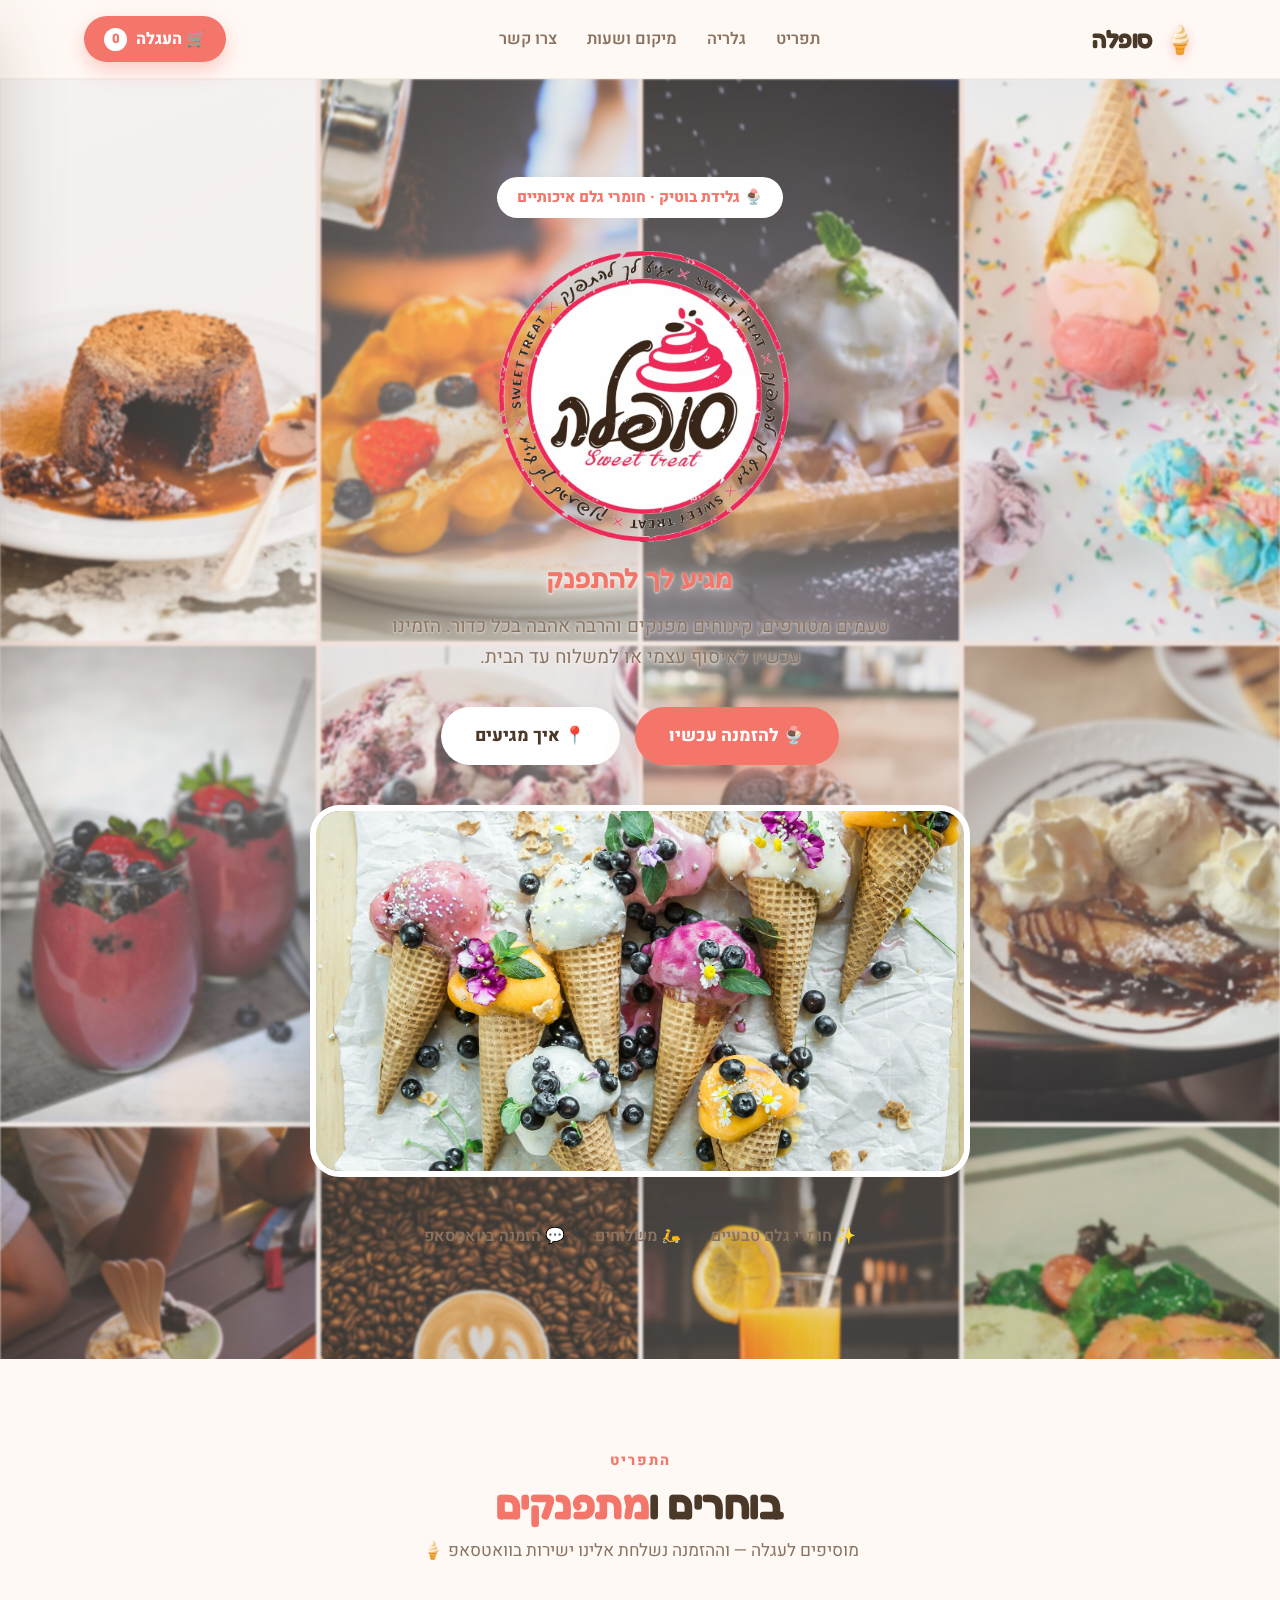
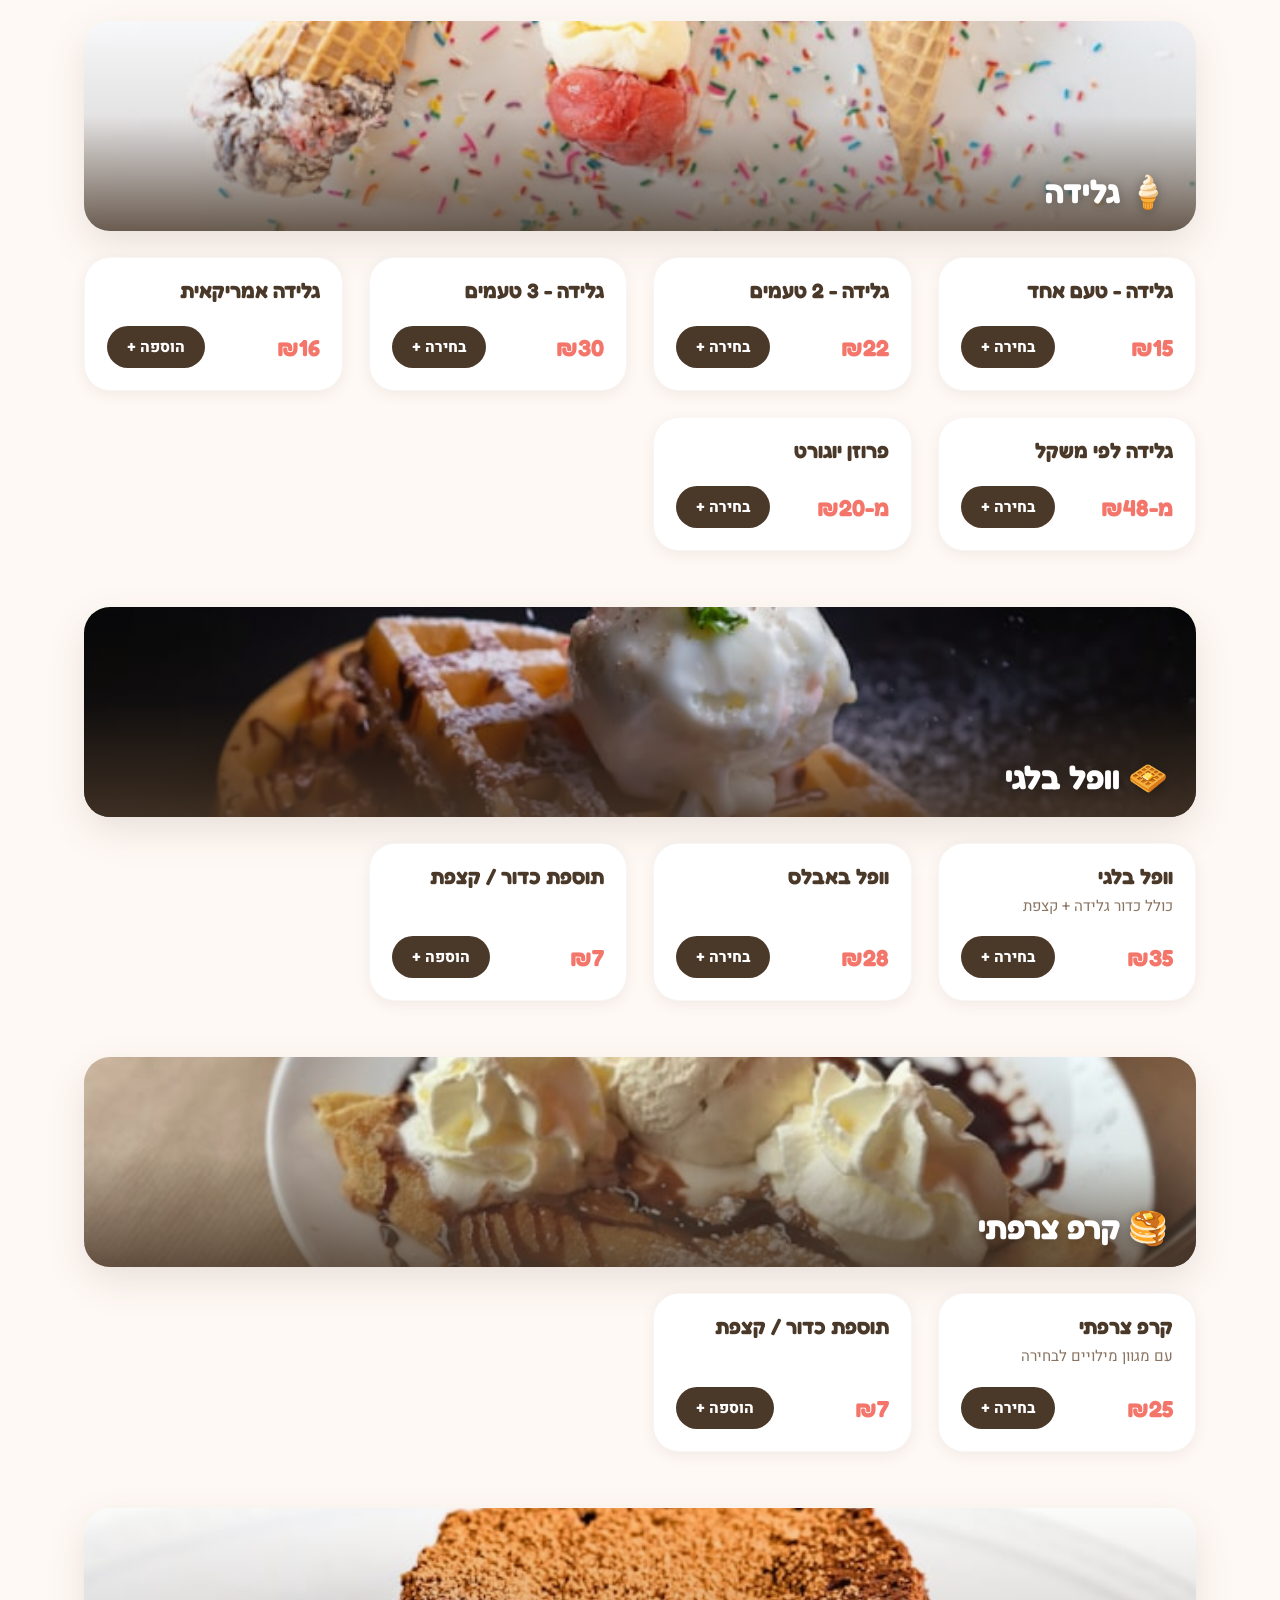
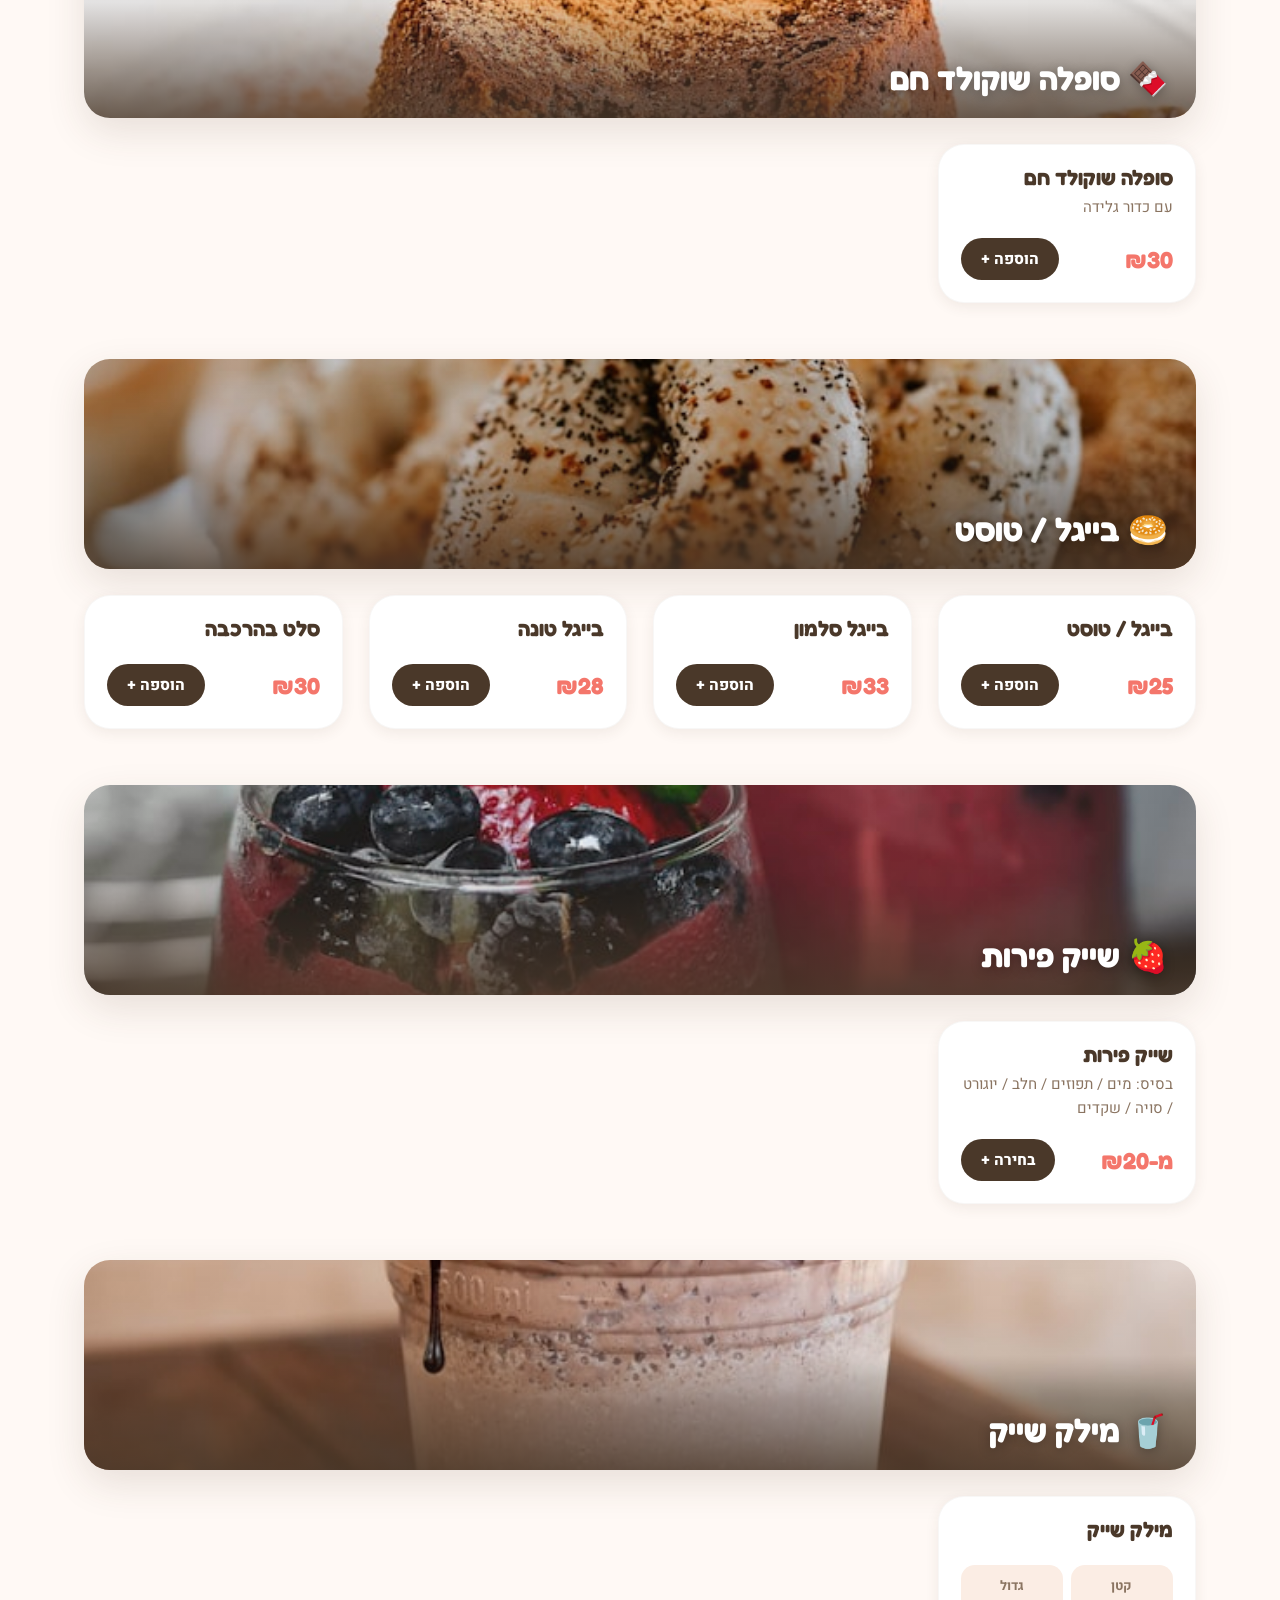
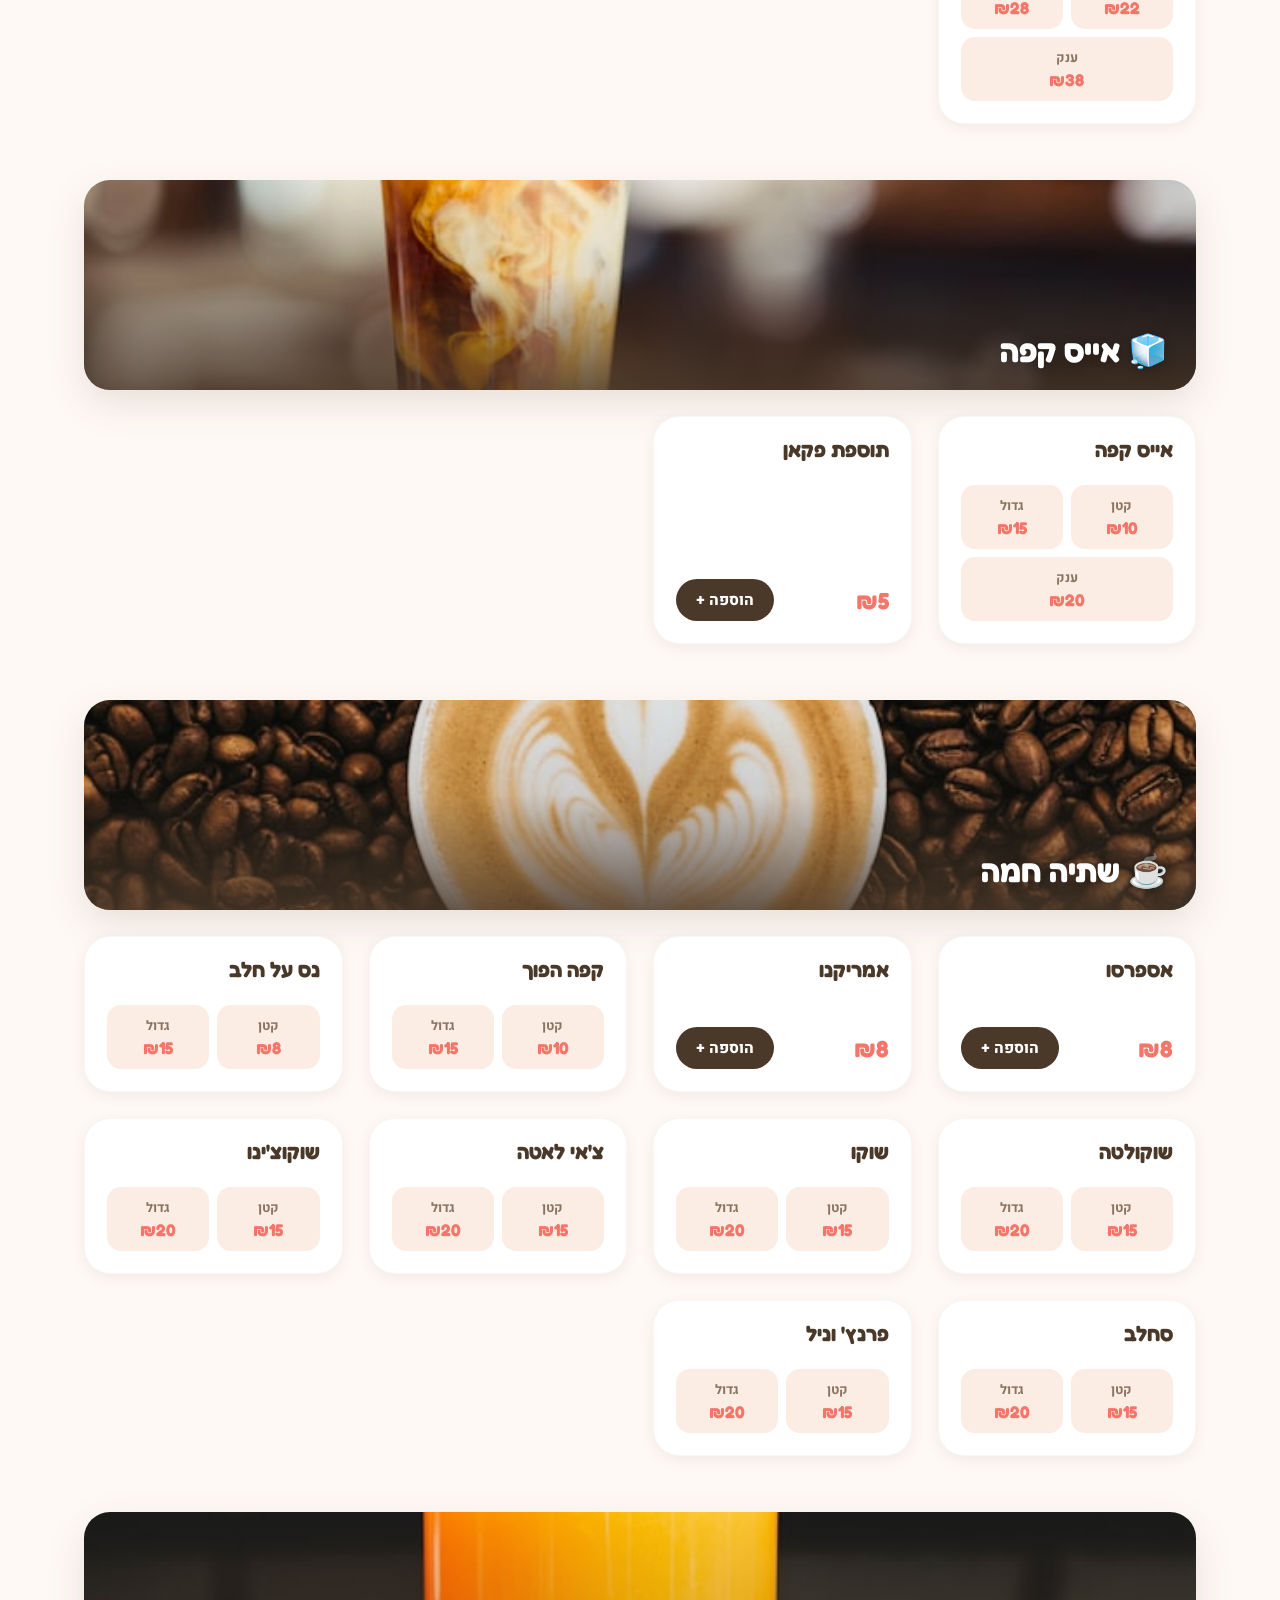
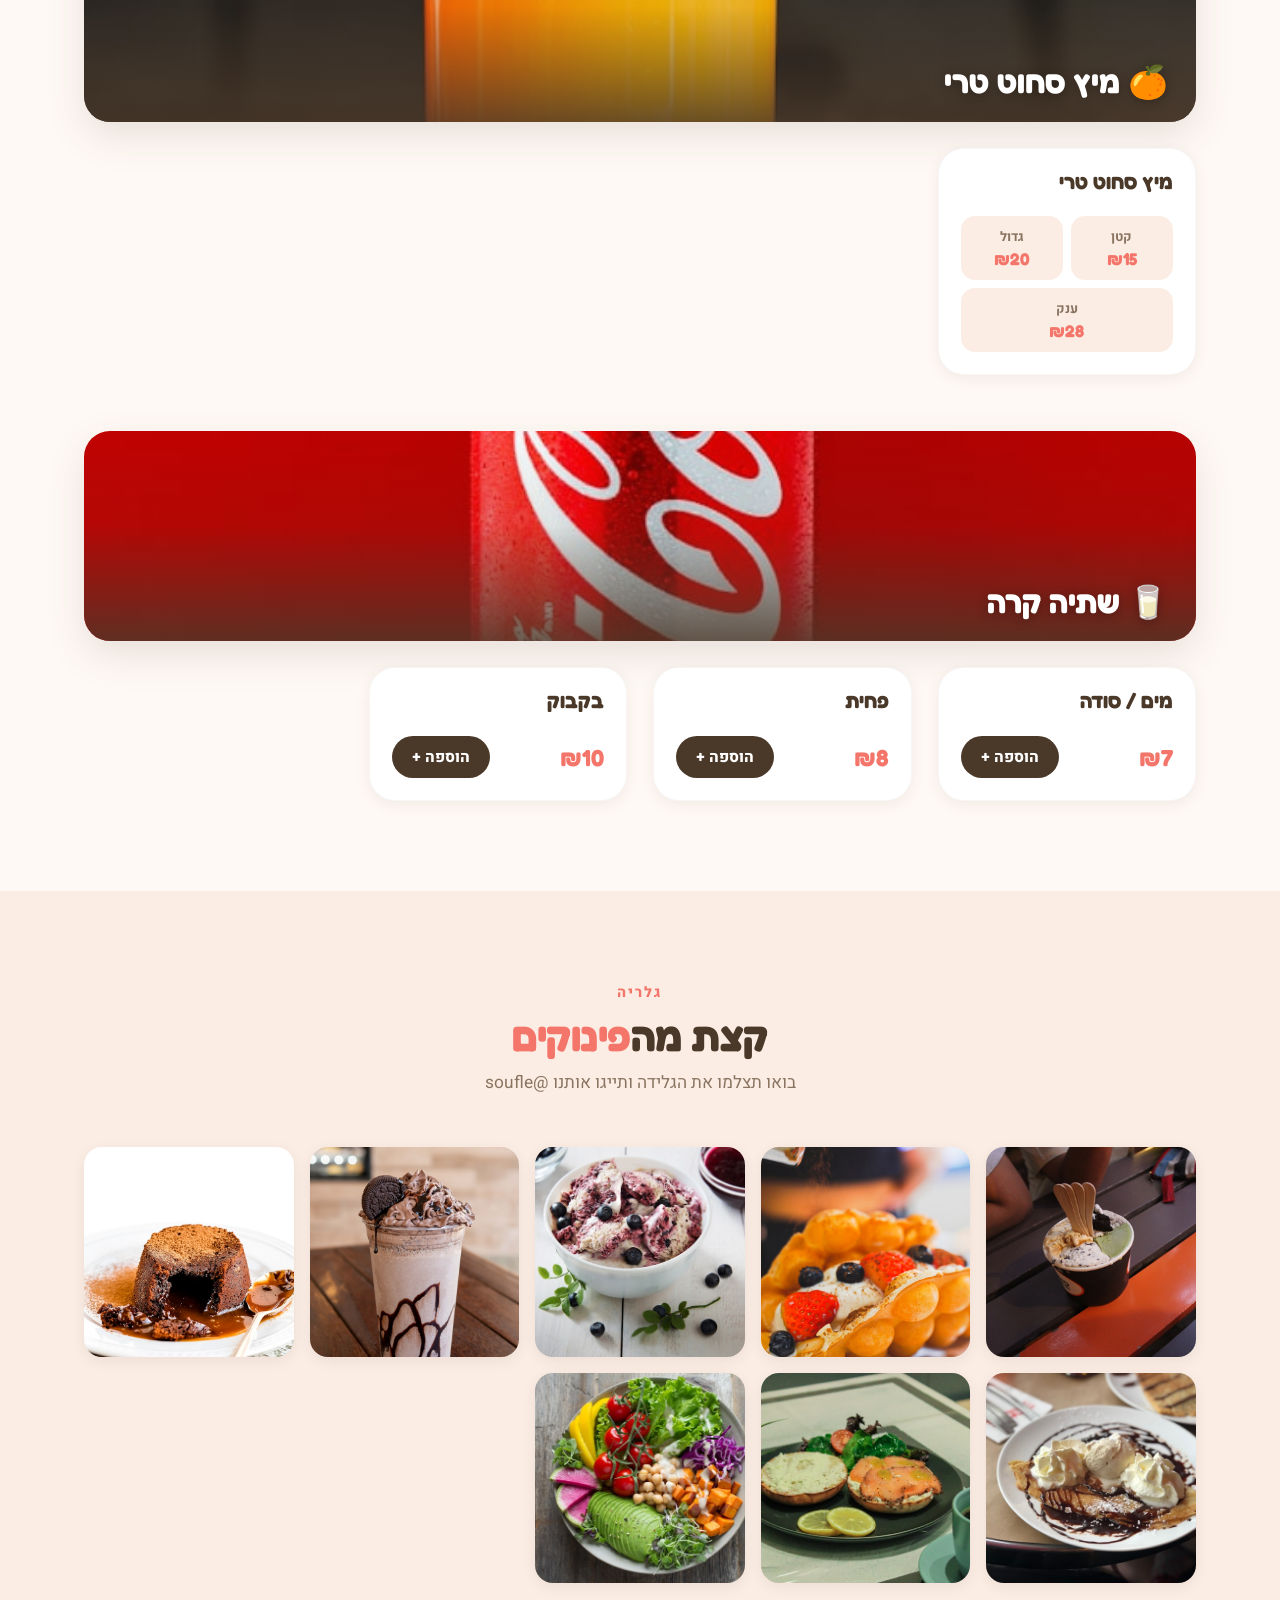
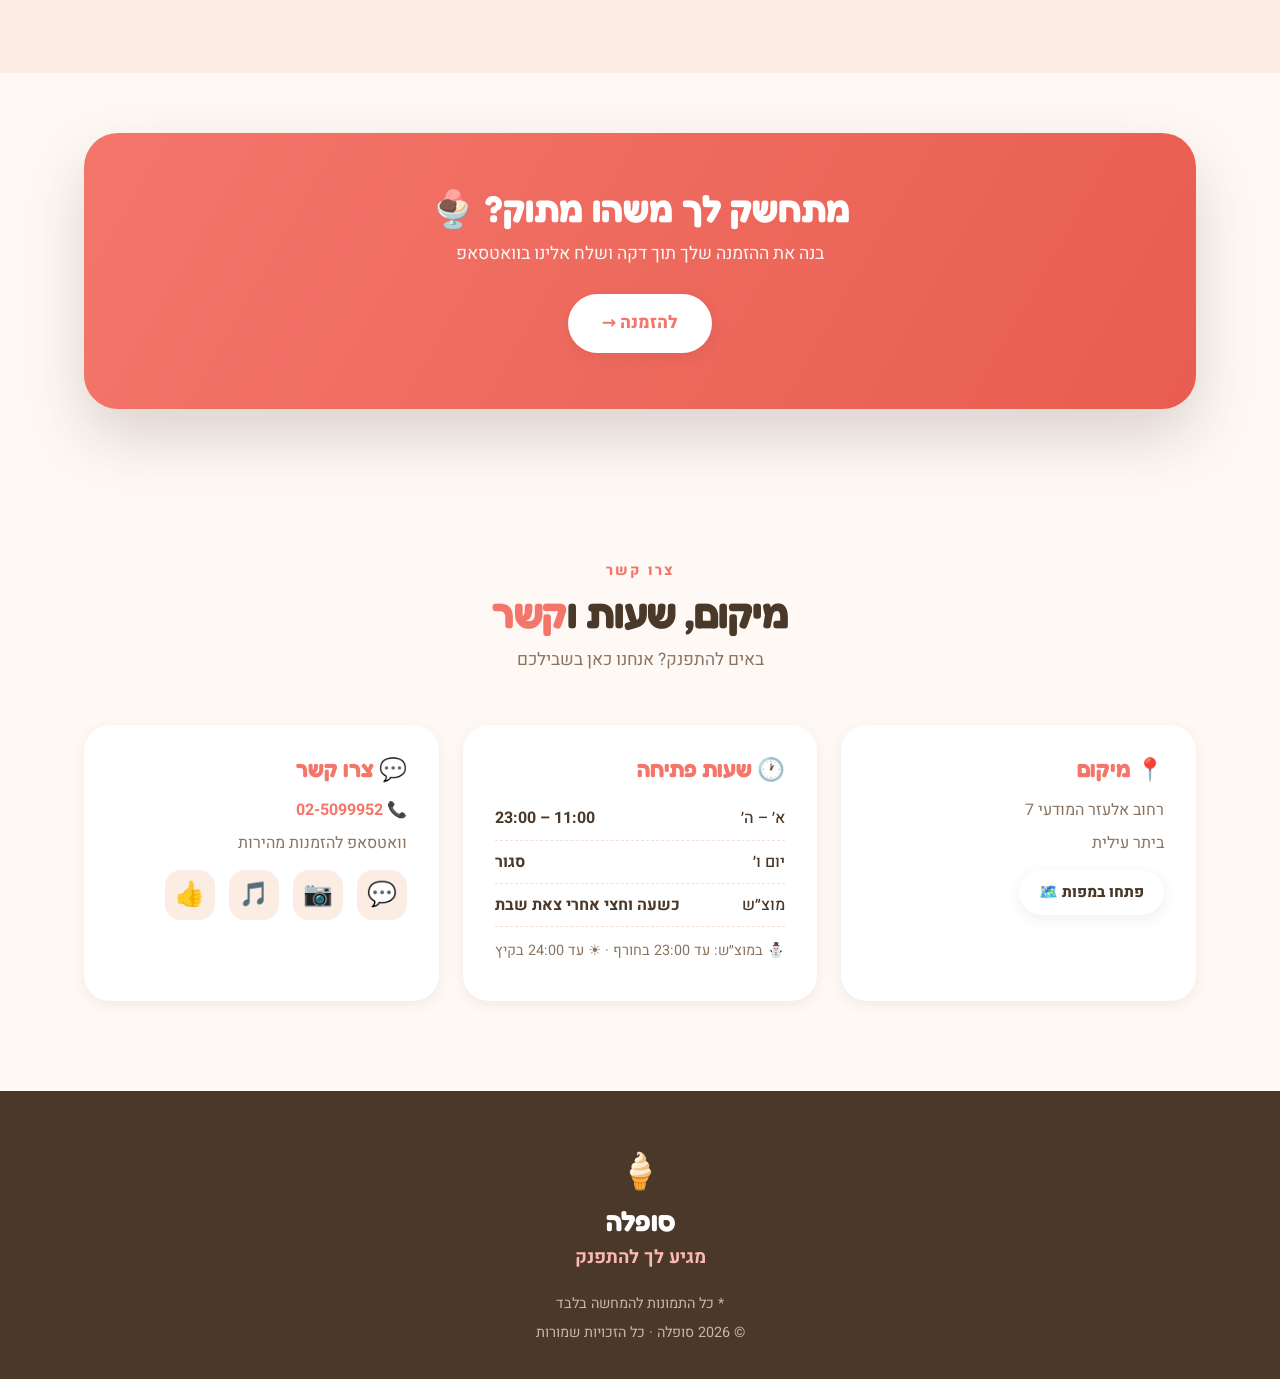
==== commit a607ba3b: "Checkout: Bit payment step (0526612332) before sending the order The cart button now opens a Bit pay" ====
--- a/index.html
+++ b/index.html
@@ -4,7 +4,47 @@
 <meta charset="UTF-8" />
 <meta name="viewport" content="width=device-width, initial-scale=1.0" />
 <title>סופלה — מגיע לך להתפנק 🍦</title>
-<meta name="description" content="סופלה — גלידת בוטיק. מגיע לך להתפנק. טעמים מטורפים, קינוחים וגלידות איכותיות. הזמינו עכשיו לאיסוף או למשלוח." />
+<meta name="description" content="סופלה — גלידת בוטיק. מגיע לך להתפנק. גלידה איטלקית, וופל בלגי, קרפ צרפתי, פרוזן יוגורט, שייקים ועוד. הזמינו עכשיו לאיסוף או למשלוח." />
+<link rel="canonical" href="https://6730levik-ship-it.github.io/soufle-site/" />
+
+<!-- Favicon (logo in browser tab + Google) -->
+<link rel="icon" type="image/png" href="img/logo.png" />
+<link rel="apple-touch-icon" href="img/logo.png" />
+<meta name="theme-color" content="#F4766B" />
+
+<!-- Open Graph (WhatsApp / Facebook rich preview) -->
+<meta property="og:type" content="website" />
+<meta property="og:site_name" content="סופלה" />
+<meta property="og:title" content="סופלה — מגיע לך להתפנק 🍦" />
+<meta property="og:description" content="גלידת בוטיק · וופל בלגי · קרפ צרפתי · פרוזן יוגורט · שייקים. הזמינו לאיסוף או משלוח." />
+<meta property="og:image" content="https://6730levik-ship-it.github.io/soufle-site/img/og.png" />
+<meta property="og:image:width" content="1200" />
+<meta property="og:image:height" content="630" />
+<meta property="og:url" content="https://6730levik-ship-it.github.io/soufle-site/" />
+<meta property="og:locale" content="he_IL" />
+<meta name="twitter:card" content="summary_large_image" />
+<meta name="twitter:title" content="סופלה — מגיע לך להתפנק 🍦" />
+<meta name="twitter:description" content="גלידת בוטיק · וופל בלגי · קרפ צרפתי · פרוזן יוגורט · שייקים." />
+<meta name="twitter:image" content="https://6730levik-ship-it.github.io/soufle-site/img/og.png" />
+
+<!-- Structured data for Google (business + logo) -->
+<script type="application/ld+json">
+{
+  "@context": "https://schema.org",
+  "@type": "IceCreamShop",
+  "name": "סופלה",
+  "alternateName": "Soufflé Sweet Treat",
+  "description": "גלידת בוטיק — גלידה איטלקית, וופל בלגי, קרפ צרפתי, פרוזן יוגורט, שייקים ומיצים. מגיע לך להתפנק.",
+  "slogan": "מגיע לך להתפנק",
+  "url": "https://6730levik-ship-it.github.io/soufle-site/",
+  "logo": "https://6730levik-ship-it.github.io/soufle-site/img/logo.png",
+  "image": "https://6730levik-ship-it.github.io/soufle-site/img/og.png",
+  "telephone": "+972-2-509-9952",
+  "servesCuisine": ["גלידה", "קינוחים", "וופל", "קרפ"],
+  "priceRange": "₪₪"
+}
+</script>
+
 <link rel="preconnect" href="https://fonts.googleapis.com">
 <link rel="preconnect" href="https://fonts.gstatic.com" crossorigin>
 <link href="https://fonts.googleapis.com/css2?family=Heebo:wght@400;500;700;800;900&family=Fredoka:wght@500;600;700&display=swap" rel="stylesheet">
@@ -30,7 +70,8 @@
   html{scroll-behavior:smooth}
   body{
     font-family:'Heebo',system-ui,sans-serif;
-    background:var(--cream);
+    background:var(--cream) url('img/pattern.svg') repeat;
+    background-size:230px 230px;
     color:var(--brown);
     line-height:1.65;
     overflow-x:hidden;
@@ -267,6 +308,33 @@
   .order-mode{display:flex;gap:8px;margin-bottom:16px}
   .order-mode button{flex:1;padding:11px;border-radius:50px;border:2px solid var(--cream-3);background:#fff;cursor:pointer;font-weight:700;font-family:inherit;color:var(--brown-soft);transition:.2s}
   .order-mode button.active{border-color:var(--coral);color:var(--coral);background:var(--cream-2)}
+  .cart-input{width:100%;margin-bottom:10px;padding:12px 16px;border:2px solid var(--cream-3);border-radius:14px;
+    font-family:inherit;font-size:1rem;color:var(--brown);background:#fff;transition:border-color .2s}
+  .cart-input::placeholder{color:var(--brown-soft);opacity:.8}
+  .cart-input:focus{outline:none;border-color:var(--coral)}
+  /* ===== Bit payment modal ===== */
+  .pay-modal{position:fixed;z-index:120;top:50%;left:50%;transform:translate(-50%,-46%) scale(.96);
+    opacity:0;visibility:hidden;transition:.28s var(--ease);width:420px;max-width:93vw;max-height:90vh;
+    background:var(--cream);border-radius:26px;display:flex;flex-direction:column;box-shadow:var(--shadow-lg);overflow:hidden}
+  .pay-modal.open{opacity:1;visibility:visible;transform:translate(-50%,-50%) scale(1)}
+  .pay-head{padding:18px 22px;background:#0093d0;color:#fff;display:flex;justify-content:space-between;align-items:center}
+  .pay-head h3{font-size:1.35rem}
+  .pay-body{padding:22px;overflow-y:auto;text-align:center}
+  .pay-lead{color:var(--brown-soft);font-weight:600;margin:4px 0}
+  .pay-amount{font-family:'Fredoka';font-size:2.8rem;font-weight:700;color:var(--coral);margin:2px 0 12px}
+  .pay-phone{display:inline-flex;align-items:center;gap:10px;background:#fff;border:2px dashed #0093d0;color:#0093d0;
+    font-family:'Fredoka';font-size:1.5rem;font-weight:700;padding:12px 22px;border-radius:16px;cursor:pointer;
+    direction:ltr;transition:.15s;font-family:inherit}
+  .pay-phone:hover{background:#eaf7fd}
+  .pay-phone .copyhint{font-size:.8rem;font-weight:700;color:var(--brown-soft)}
+  .pay-steps{text-align:right;margin:20px 4px 6px;padding-right:20px;color:var(--brown);line-height:1.9;font-size:1rem}
+  .pay-steps b{color:var(--coral)}
+  .btn-open-bit{margin-top:16px;width:100%;background:#0093d0;color:#fff;border:none;border-radius:50px;
+    padding:14px;font-weight:800;font-size:1.05rem;font-family:inherit;cursor:pointer;transition:.15s}
+  .btn-open-bit:hover{background:#007bb0;transform:translateY(-1px)}
+  .pay-foot{padding:18px 22px;border-top:1px solid var(--cream-3);background:#fff;display:flex;flex-direction:column;gap:10px}
+  .pay-later{background:none;border:none;color:var(--brown-soft);font-family:inherit;font-weight:700;cursor:pointer;font-size:.95rem;padding:4px}
+  .pay-later:hover{color:var(--brown)}
   /* ===== Micro-interactions (Claude) ===== */
   @media (prefers-reduced-motion: reduce){
     *{animation-duration:.001ms!important;animation-iteration-count:1!important;transition-duration:.01ms!important;scroll-behavior:auto!important}
@@ -473,10 +541,39 @@
       <button id="mode-pickup" class="active" onclick="setMode('pickup')">🏃 איסוף עצמי</button>
       <button id="mode-delivery" onclick="setMode('delivery')">🛵 משלוח</button>
     </div>
+    <input id="custName" class="cart-input" type="text" placeholder="השם שלך *" />
+    <input id="custPhone" class="cart-input" type="tel" inputmode="tel" placeholder="טלפון *" />
+    <input id="custNotes" class="cart-input" type="text" placeholder="כתובת למשלוח (חובה במשלוח) / הערות" />
     <div class="total-row"><span>סה״כ</span><span class="t-val" id="cartTotal">₪0</span></div>
-    <button class="checkout-btn" id="checkoutBtn" onclick="checkout()" disabled>
-      💬 שליחת הזמנה בוואטסאפ
+    <button class="checkout-btn" id="checkoutBtn" onclick="checkout()" disabled
+      style="background:var(--coral);box-shadow:0 10px 24px rgba(244,118,107,.35)">
+      💳 המשך לתשלום
     </button>
+  </div>
+</aside>
+
+<!-- PAY (Bit) MODAL -->
+<div class="overlay" id="payOverlay" onclick="closePay()"></div>
+<aside class="pay-modal" id="payModal">
+  <div class="pay-head">
+    <h3>💳 תשלום ב-Bit</h3>
+    <button class="close-x" onclick="closePay()">×</button>
+  </div>
+  <div class="pay-body">
+    <p class="pay-lead">שלחו ב-Bit את הסכום:</p>
+    <div class="pay-amount" id="payAmount">₪0</div>
+    <p class="pay-lead">למספר:</p>
+    <button class="pay-phone" id="payPhone" onclick="copyText('0526612332', this)">052-661-2332 <span class="copyhint">📋 העתקה</span></button>
+    <ol class="pay-steps">
+      <li>פִּתחו את אפליקציית <b>Bit</b></li>
+      <li>שִׁלחו <b id="payAmount2">₪0</b> למספר <b>052-661-2332</b></li>
+      <li>חִזרו לכאן ולחצו "שילמתי — שליחת ההזמנה"</li>
+    </ol>
+    <button class="btn-open-bit" onclick="openBit()">📲 פתיחת אפליקציית Bit</button>
+  </div>
+  <div class="pay-foot">
+    <button class="checkout-btn" id="paySendBtn" onclick="finishWhatsApp()">✓ שילמתי — שליחת ההזמנה בוואטסאפ</button>
+    <button class="pay-later" onclick="finishWhatsApp()">אשלם במקום / בוואטסאפ ›</button>
   </div>
 </aside>
 
@@ -484,6 +581,10 @@
   // ====== הגדרות — שנה כאן ======
   const WHATSAPP_NUMBER = "97225099952"; // מספר הוואטסאפ של החנות (קידומת 972 בלי 0)
   const SHOP_NAME = "סופלה";
+  // מערכת ההזמנות של החנות (כל הזמנה נשמרת ומופיעה במסך החנות shop.html)
+  const ORDERS_API = "https://ujpslhbxmrpvtmdujigy.supabase.co/functions/v1/soufle-orders";
+  const DELIVERY_FEE = 25; // דמי משלוח בתוך ביתר (₪)
+  const BIT_PHONE = "0526612332"; // מספר ה-Bit לקבלת תשלומים
 
   // ====== רשימות בחירה משותפות (ערוך כאן) ======
   const ICE_FLAVORS = ["וניל","שוקולד","תות","פיסטוק","מוקה","עוגיות שמנת","קרמל","רום צימוקים","אגוזי לוז","לימון","מנגו","שוקוצ'יפס"];
@@ -727,7 +828,7 @@
     if(ids.length===0){
       body.innerHTML = '<p class="cart-empty"><span class="big">🍦</span>העגלה ריקה<br>בואו נתחיל להתפנק!</p>';
     } else {
-      body.innerHTML = ids.map(key=>{
+      let html = ids.map(key=>{
         const c = cart[key];
         total += c.price*c.qty;
         return `<div class="cart-item">
@@ -742,7 +843,13 @@
           </div>
         </div>`;
       }).join("");
+      if(orderMode==="delivery"){
+        html += `<div class="cart-item" style="display:flex;justify-content:space-between;align-items:center">
+          <h4>🛵 משלוח (בתוך ביתר)</h4><span class="ci-price">₪${DELIVERY_FEE}</span></div>`;
+      }
+      body.innerHTML = html;
     }
+    if(ids.length && orderMode==="delivery") total += DELIVERY_FEE;
     const count = ids.reduce((s,key)=>s+cart[key].qty,0);
     document.getElementById("cartTotal").textContent = "₪"+total;
     document.getElementById("cartCount").textContent = count;
@@ -753,25 +860,90 @@
     orderMode = m;
     document.getElementById("mode-pickup").classList.toggle("active", m==="pickup");
     document.getElementById("mode-delivery").classList.toggle("active", m==="delivery");
+    renderCart(); // לעדכן את הסכום עם/בלי דמי משלוח
   }
 
   function checkout(){
     const ids = Object.keys(cart);
     if(ids.length===0) return;
+    const nameEl = document.getElementById("custName");
+    const phoneEl = document.getElementById("custPhone");
+    const addrEl = document.getElementById("custNotes");
+    const name = (nameEl && nameEl.value || "").trim();
+    const phone = (phoneEl && phoneEl.value || "").trim();
+    const address = (addrEl && addrEl.value || "").trim();
+    const flag = el => { if(el){ el.focus(); el.style.borderColor = "var(--coral)"; } };
+    if(!name){ flag(nameEl); alert("רק נוסיף שם להזמנה 🙂"); return; }
+    if(!phone){ flag(phoneEl); alert("צריך טלפון כדי שנוכל לעדכן אותך 📞"); return; }
+    if(orderMode==="delivery" && !address){ flag(addrEl); alert("למשלוח צריך כתובת בתוך ביתר 📍"); return; }
+
     let total=0;
-    const lines = ids.map(key=>{
+    const items = ids.map(key=>{
       const c=cart[key];
       total += c.price*c.qty;
-      return `• ${c.name} x${c.qty} — ₪${c.price*c.qty}`;
+      return { name:c.name, qty:c.qty, price:c.price };
     });
+    if(orderMode==="delivery"){
+      items.push({ name:"משלוח (בתוך ביתר)", qty:1, price:DELIVERY_FEE });
+      total += DELIVERY_FEE;
+    }
+    const notes = (orderMode==="delivery" ? ("📍 " + address) : (address || "")).trim();
+    // נשמר במערכת ההזמנות של החנות (מופיע מיד במסך החנות + ניתן להדפסת בון).
+    // fire-and-forget עם keepalive כדי שיסתיים גם כש-WhatsApp נפתח.
+    try{
+      fetch(ORDERS_API, {
+        method:"POST", keepalive:true,
+        headers:{ "content-type":"application/json" },
+        body: JSON.stringify({ items, total, mode:orderMode, customer_name:name + " · " + phone, notes })
+      }).catch(()=>{});
+    }catch(e){}
+    // וגם וואטסאפ (נפתח סינכרונית כדי לא להיחסם)
+    const lines = items.map(it=>`• ${it.name} x${it.qty} — ₪${it.price*it.qty}`);
     const modeTxt = orderMode==="pickup" ? "🏃 איסוף עצמי" : "🛵 משלוח";
     const msg =
       `שלום ${SHOP_NAME}! 🍦 אשמח להזמין:\n\n` +
       lines.join("\n") +
       `\n\nסוג הזמנה: ${modeTxt}` +
       `\nסה״כ: ₪${total}\n\n` +
-      `שם: \nכתובת/הערות: `;
-    window.open(`https://wa.me/${WHATSAPP_NUMBER}?text=${encodeURIComponent(msg)}`, "_blank");
+      `שם: ${name}\nטלפון: ${phone}` +
+      (orderMode==="delivery" ? `\nכתובת: ${address}` : (address?`\nהערות: ${address}`:"")) +
+      `\nתשלום: Bit ל-${BIT_PHONE}`;
+    pendingWaUrl = `https://wa.me/${WHATSAPP_NUMBER}?text=${encodeURIComponent(msg)}`;
+    openPay(total);
+  }
+
+  // ===== מסך תשלום Bit =====
+  let pendingWaUrl = "";
+  function openPay(total){
+    document.getElementById("payAmount").textContent = "₪"+total;
+    document.getElementById("payAmount2").textContent = "₪"+total;
+    closeCart();
+    document.getElementById("payOverlay").classList.add("open");
+    document.getElementById("payModal").classList.add("open");
+  }
+  function closePay(){
+    document.getElementById("payOverlay").classList.remove("open");
+    document.getElementById("payModal").classList.remove("open");
+  }
+  function openBit(){
+    // ניסיון לפתוח את אפליקציית Bit; אם לא מותקנת — לחנות האפליקציות
+    const ua = navigator.userAgent || "";
+    const store = /iPhone|iPad|iPod/i.test(ua)
+      ? "https://apps.apple.com/il/app/bit/id1219091061"
+      : "https://play.google.com/store/apps/details?id=com.bnhp.payments.paymentsapp";
+    let opened = false;
+    try{ window.location.href = "bit://"; opened = true; }catch(e){}
+    setTimeout(()=>{ window.open(store, "_blank"); }, 700);
+  }
+  function copyText(t, el){
+    const plain = t;
+    const done = ()=>{ if(el){ const h=el.querySelector(".copyhint"); if(h){ const old=h.textContent; h.textContent="✓ הועתק"; setTimeout(()=>h.textContent=old,1500);} } };
+    if(navigator.clipboard && navigator.clipboard.writeText){ navigator.clipboard.writeText(plain).then(done).catch(()=>{}); }
+    else { try{ const ta=document.createElement("textarea"); ta.value=plain; document.body.appendChild(ta); ta.select(); document.execCommand("copy"); ta.remove(); done(); }catch(e){} }
+  }
+  function finishWhatsApp(){
+    if(pendingWaUrl) window.open(pendingWaUrl, "_blank");
+    closePay();
   }
 
   function openCart(){document.getElementById("drawer").classList.add("open");document.getElementById("overlay").classList.add("open");}
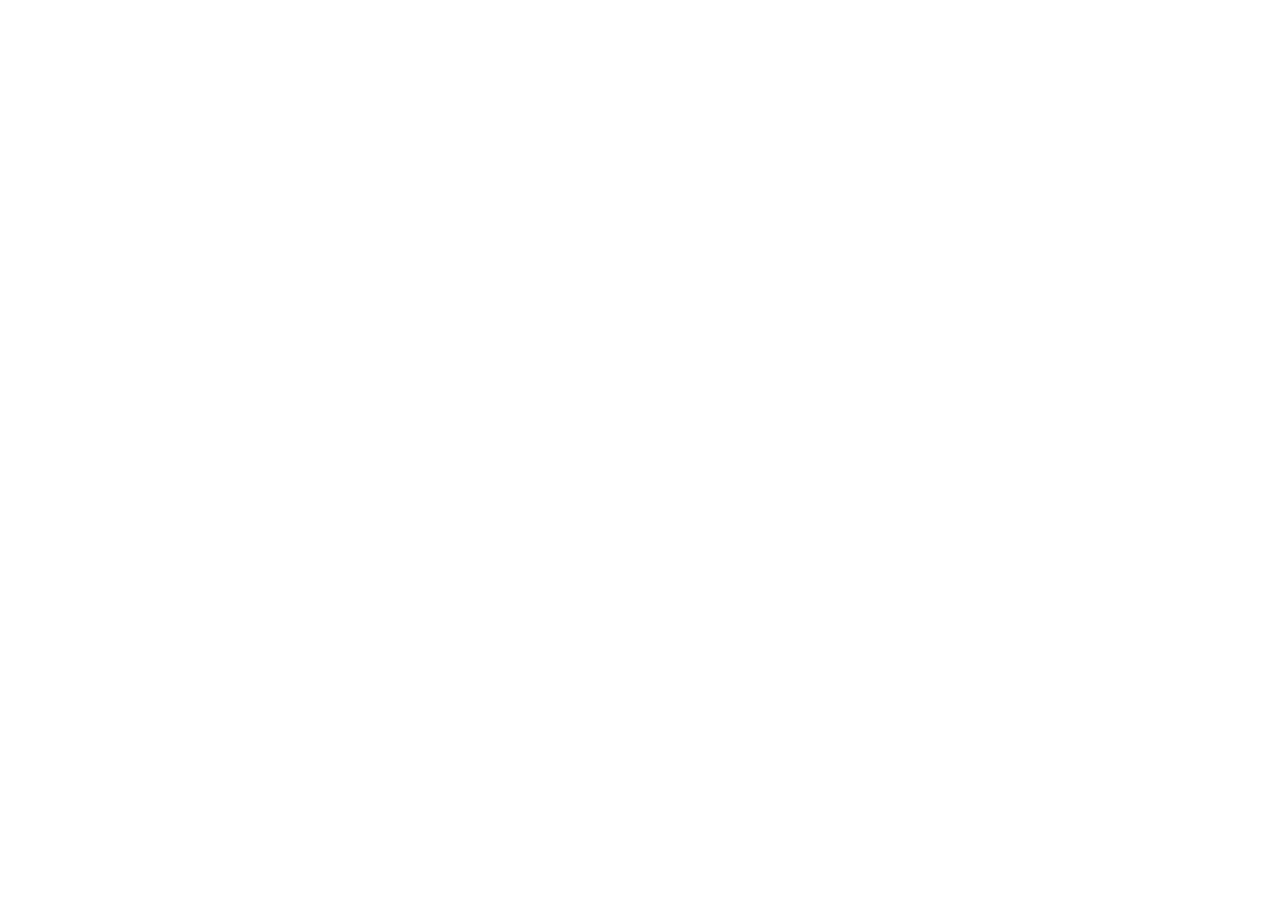
==== commit 785e2554: "Old site now redirects to the new Soufle site (soufle.vercel.app) Co-Authored-By: Claude Opus 5.5 <n" ====
--- a/index.html
+++ b/index.html
@@ -1,978 +1 @@
-<!DOCTYPE html>
-<html lang="he" dir="rtl">
-<head>
-<meta charset="UTF-8" />
-<meta name="viewport" content="width=device-width, initial-scale=1.0" />
-<title>סופלה — מגיע לך להתפנק 🍦</title>
-<meta name="description" content="סופלה — גלידת בוטיק. מגיע לך להתפנק. גלידה איטלקית, וופל בלגי, קרפ צרפתי, פרוזן יוגורט, שייקים ועוד. הזמינו עכשיו לאיסוף או למשלוח." />
-<link rel="canonical" href="https://6730levik-ship-it.github.io/soufle-site/" />
-
-<!-- Favicon (logo in browser tab + Google) -->
-<link rel="icon" type="image/png" href="img/logo.png" />
-<link rel="apple-touch-icon" href="img/logo.png" />
-<meta name="theme-color" content="#F4766B" />
-
-<!-- Open Graph (WhatsApp / Facebook rich preview) -->
-<meta property="og:type" content="website" />
-<meta property="og:site_name" content="סופלה" />
-<meta property="og:title" content="סופלה — מגיע לך להתפנק 🍦" />
-<meta property="og:description" content="גלידת בוטיק · וופל בלגי · קרפ צרפתי · פרוזן יוגורט · שייקים. הזמינו לאיסוף או משלוח." />
-<meta property="og:image" content="https://6730levik-ship-it.github.io/soufle-site/img/og.png" />
-<meta property="og:image:width" content="1200" />
-<meta property="og:image:height" content="630" />
-<meta property="og:url" content="https://6730levik-ship-it.github.io/soufle-site/" />
-<meta property="og:locale" content="he_IL" />
-<meta name="twitter:card" content="summary_large_image" />
-<meta name="twitter:title" content="סופלה — מגיע לך להתפנק 🍦" />
-<meta name="twitter:description" content="גלידת בוטיק · וופל בלגי · קרפ צרפתי · פרוזן יוגורט · שייקים." />
-<meta name="twitter:image" content="https://6730levik-ship-it.github.io/soufle-site/img/og.png" />
-
-<!-- Structured data for Google (business + logo) -->
-<script type="application/ld+json">
-{
-  "@context": "https://schema.org",
-  "@type": "IceCreamShop",
-  "name": "סופלה",
-  "alternateName": "Soufflé Sweet Treat",
-  "description": "גלידת בוטיק — גלידה איטלקית, וופל בלגי, קרפ צרפתי, פרוזן יוגורט, שייקים ומיצים. מגיע לך להתפנק.",
-  "slogan": "מגיע לך להתפנק",
-  "url": "https://6730levik-ship-it.github.io/soufle-site/",
-  "logo": "https://6730levik-ship-it.github.io/soufle-site/img/logo.png",
-  "image": "https://6730levik-ship-it.github.io/soufle-site/img/og.png",
-  "telephone": "+972-2-509-9952",
-  "servesCuisine": ["גלידה", "קינוחים", "וופל", "קרפ"],
-  "priceRange": "₪₪"
-}
-</script>
-
-<link rel="preconnect" href="https://fonts.googleapis.com">
-<link rel="preconnect" href="https://fonts.gstatic.com" crossorigin>
-<link href="https://fonts.googleapis.com/css2?family=Heebo:wght@400;500;700;800;900&family=Fredoka:wght@500;600;700&display=swap" rel="stylesheet">
-<style>
-  :root{
-    --coral:#F4766B;
-    --coral-dark:#e85d50;
-    --coral-soft:#fbb9b0;
-    --brown:#4a3829;
-    --brown-soft:#8a7461;
-    --cream:#FFF9F5;
-    --cream-2:#FBEDE4;
-    --cream-3:#F6E0D2;
-    --white:#ffffff;
-    --shadow-sm:0 4px 14px rgba(74,56,41,.08);
-    --shadow:0 14px 38px rgba(74,56,41,.13);
-    --shadow-lg:0 28px 64px rgba(74,56,41,.20);
-    --radius:26px;
-    --radius-sm:18px;
-    --ease:cubic-bezier(.22,1,.36,1);
-  }
-  *{margin:0;padding:0;box-sizing:border-box}
-  html{scroll-behavior:smooth}
-  body{
-    font-family:'Heebo',system-ui,sans-serif;
-    background:var(--cream) url('img/pattern.svg') repeat;
-    background-size:230px 230px;
-    color:var(--brown);
-    line-height:1.65;
-    overflow-x:hidden;
-    -webkit-font-smoothing:antialiased;
-  }
-  h1,h2,h3,.display{font-family:'Fredoka','Heebo',sans-serif;line-height:1.1;font-weight:700}
-  a{color:inherit;text-decoration:none}
-  .wrap{max-width:1160px;margin:0 auto;padding:0 24px}
-  section{padding:90px 0}
-  ::selection{background:var(--coral);color:#fff}
-
-  /* reveal on scroll — only hide when JS confirms it can animate (no-JS = always visible) */
-  .js-reveal .reveal{opacity:0;transform:translateY(34px);transition:opacity .8s var(--ease),transform .8s var(--ease)}
-  .js-reveal .reveal.in{opacity:1;transform:none}
-  .reveal[data-d="1"]{transition-delay:.08s}
-  .reveal[data-d="2"]{transition-delay:.16s}
-  .reveal[data-d="3"]{transition-delay:.24s}
-
-  /* ===== Header ===== */
-  header{
-    position:sticky;top:0;z-index:50;
-    background:rgba(255,249,245,.78);
-    backdrop-filter:blur(16px) saturate(140%);
-    border-bottom:1px solid rgba(74,56,41,.06);
-    transition:padding .3s var(--ease);
-  }
-  .nav{display:flex;align-items:center;justify-content:space-between;padding:16px 24px;max-width:1160px;margin:0 auto}
-  .logo{display:flex;align-items:center;gap:10px;font-family:'Fredoka';font-weight:700;font-size:1.55rem;color:var(--brown);letter-spacing:-.5px}
-  .logo .scoop{font-size:1.7rem;filter:drop-shadow(0 4px 6px rgba(244,118,107,.4))}
-  .nav-links{display:flex;gap:30px;font-weight:600;font-size:1.02rem}
-  .nav-links a{position:relative;color:var(--brown-soft);transition:color .25s}
-  .nav-links a::after{content:"";position:absolute;bottom:-5px;right:0;width:0;height:2px;background:var(--coral);transition:width .3s var(--ease)}
-  .nav-links a:hover{color:var(--brown)}
-  .nav-links a:hover::after{width:100%}
-  .cart-btn{
-    background:var(--coral);color:#fff;border:none;cursor:pointer;
-    padding:11px 20px;border-radius:50px;font-weight:800;font-size:1rem;font-family:inherit;
-    display:flex;align-items:center;gap:9px;transition:transform .18s var(--ease),box-shadow .25s;
-    box-shadow:0 8px 20px rgba(244,118,107,.35);
-  }
-  .cart-btn:hover{transform:translateY(-2px) scale(1.02);box-shadow:0 12px 28px rgba(244,118,107,.45)}
-  .cart-count{background:#fff;color:var(--coral);border-radius:50%;min-width:23px;height:23px;display:inline-flex;align-items:center;justify-content:center;font-size:.82rem;font-weight:900}
-  @media(max-width:780px){.nav-links{display:none}}
-
-  /* ===== Hero ===== */
-  .hero{
-    position:relative;text-align:center;padding:90px 0 110px;overflow:hidden;
-    background:
-      radial-gradient(circle at 18% 22%,rgba(244,118,107,.18),transparent 42%),
-      radial-gradient(circle at 82% 18%,rgba(251,185,176,.30),transparent 45%),
-      linear-gradient(170deg,var(--cream-2) 0%,var(--cream) 65%);
-  }
-  /* real-photo collage behind the hero content */
-  .hero-collage{position:absolute;inset:0;z-index:0;display:grid;
-    grid-template-columns:repeat(4,1fr);grid-template-rows:repeat(3,1fr);gap:5px;
-    filter:blur(1px) saturate(1.12);opacity:.92}
-  .hero-collage img{width:100%;height:100%;object-fit:cover}
-  .hero-veil{position:absolute;inset:0;z-index:1;pointer-events:none;
-    background:
-      radial-gradient(circle at 50% 38%,rgba(255,249,245,.42),rgba(255,249,245,.12) 60%,rgba(255,249,245,.08)),
-      linear-gradient(160deg,rgba(74,56,41,.06),rgba(74,56,41,.14))}
-  .hero .wrap{position:relative;z-index:2}
-  .hero h1,.hero .tag,.hero .sub{text-shadow:0 2px 16px rgba(255,249,245,.95),0 1px 3px rgba(255,249,245,.9)}
-  @media(max-width:600px){.hero-collage{grid-template-columns:repeat(3,1fr);grid-template-rows:repeat(4,1fr)}}
-  .blob{position:absolute;border-radius:50%;filter:blur(8px);opacity:.5;pointer-events:none;z-index:1}
-  .b1{width:120px;height:120px;background:var(--coral-soft);top:14%;right:10%;animation:float 7s ease-in-out infinite}
-  .b2{width:80px;height:80px;background:var(--cream-3);bottom:18%;left:12%;animation:float 9s ease-in-out infinite reverse}
-  .hero .scoop-big{font-size:5.6rem;display:inline-block;animation:float 3.4s ease-in-out infinite;filter:drop-shadow(0 16px 22px rgba(244,118,107,.4))}
-  @keyframes float{0%,100%{transform:translateY(0) rotate(0)}50%{transform:translateY(-16px) rotate(3deg)}}
-  .hero-img{
-    display:block;width:min(660px,92%);margin:40px auto 0;border-radius:30px;
-    aspect-ratio:16/9;object-fit:cover;border:6px solid #fff;box-shadow:var(--shadow-lg);
-    animation:floatImg 6s ease-in-out infinite;
-  }
-  @keyframes floatImg{0%,100%{transform:translateY(0)}50%{transform:translateY(-12px)}}
-  .hero-logo{display:block;width:min(300px,74%);height:auto;margin:2px auto 2px;
-    filter:drop-shadow(0 10px 22px rgba(74,56,41,.22));animation:floatImg 6s ease-in-out infinite}
-  .badge{display:inline-block;background:#fff;color:var(--coral);font-weight:800;padding:8px 20px;border-radius:50px;font-size:.95rem;box-shadow:var(--shadow-sm);margin-bottom:22px}
-  .hero h1{font-size:4.1rem;color:var(--brown);margin:6px 0 4px;letter-spacing:-1px}
-  .hero h1 .accent{color:var(--coral)}
-  .hero .tag{font-family:'Fredoka';font-size:1.7rem;color:var(--coral);font-weight:600;margin:14px 0 6px}
-  .hero p.sub{font-size:1.18rem;color:var(--brown-soft);max-width:540px;margin:10px auto 34px}
-  .cta-row{display:flex;gap:15px;justify-content:center;flex-wrap:wrap}
-  .btn{
-    padding:15px 34px;border-radius:50px;font-weight:800;font-size:1.08rem;cursor:pointer;border:none;
-    transition:transform .18s var(--ease),box-shadow .25s;font-family:inherit;display:inline-flex;align-items:center;gap:9px;
-  }
-  .btn-primary{background:var(--coral);color:#fff;box-shadow:0 12px 30px rgba(244,118,107,.4)}
-  .btn-primary:hover{transform:translateY(-3px) scale(1.02);box-shadow:0 18px 40px rgba(244,118,107,.5)}
-  .btn-ghost{background:#fff;color:var(--brown);box-shadow:var(--shadow-sm)}
-  .btn-ghost:hover{transform:translateY(-3px)}
-  .hero-strip{display:flex;gap:30px;justify-content:center;flex-wrap:wrap;margin-top:46px;color:var(--brown-soft);font-weight:600}
-  .hero-strip span{display:flex;align-items:center;gap:7px}
-  @media(max-width:600px){.hero h1{font-size:2.6rem}.hero .tag{font-size:1.3rem}}
-
-  /* ===== Section titles ===== */
-  .sec-head{text-align:center;margin-bottom:50px}
-  .sec-kicker{color:var(--coral);font-weight:800;letter-spacing:2px;font-size:.9rem;text-transform:uppercase}
-  .sec-title{font-size:2.6rem;color:var(--brown);margin-top:8px;letter-spacing:-.5px}
-  .sec-title .em{color:var(--coral)}
-  .sec-sub{color:var(--brown-soft);margin-top:10px;font-size:1.08rem}
-
-  /* ===== Menu ===== */
-  .menu-cat{font-family:'Fredoka';font-size:1.6rem;color:var(--brown);margin:50px 0 22px;font-weight:600;display:flex;align-items:center;gap:10px}
-  .menu-cat::after{content:"";flex:1;height:2px;background:linear-gradient(90deg,var(--cream-3),transparent);border-radius:2px}
-  .menu-grid{display:grid;grid-template-columns:repeat(auto-fill,minmax(250px,1fr));gap:26px}
-  .card{
-    background:#fff;border-radius:var(--radius);overflow:hidden;box-shadow:var(--shadow-sm);
-    display:flex;flex-direction:column;transition:transform .35s var(--ease),box-shadow .35s var(--ease);
-    border:1px solid rgba(74,56,41,.04);
-  }
-  .card:hover{transform:translateY(-9px);box-shadow:var(--shadow-lg)}
-  .card .media{
-    height:160px;display:flex;align-items:center;justify-content:center;font-size:4rem;position:relative;
-    background:linear-gradient(135deg,var(--cream-2),var(--cream-3));
-  }
-  .card .media img{width:100%;height:100%;object-fit:cover}
-  .card-body{padding:22px;display:flex;flex-direction:column;flex:1}
-  .card h3{font-size:1.3rem;margin-bottom:5px}
-  .card .desc{color:var(--brown-soft);font-size:.94rem;flex:1;margin-bottom:18px}
-  .card .row{display:flex;align-items:center;justify-content:space-between;gap:10px}
-  .price{font-family:'Fredoka';font-weight:700;font-size:1.45rem;color:var(--coral)}
-  .add-btn{
-    background:var(--brown);color:#fff;border:none;cursor:pointer;border-radius:50px;
-    padding:10px 20px;font-weight:800;font-family:inherit;font-size:.96rem;transition:background .25s,transform .15s;
-  }
-  .add-btn:hover{background:var(--coral);transform:scale(1.06)}
-  .add-btn:active{transform:scale(.96)}
-  .sizes{display:flex;gap:8px;flex-wrap:wrap}
-  .size-btn{flex:1;min-width:68px;display:flex;flex-direction:column;align-items:center;gap:1px;background:var(--cream-2);border:2px solid transparent;border-radius:14px;padding:9px 6px;cursor:pointer;font-family:inherit;transition:.18s var(--ease)}
-  .size-btn:hover{border-color:var(--coral);background:#fff;transform:translateY(-2px)}
-  .size-btn:active{transform:scale(.95)}
-  .size-btn .s-label{font-size:.82rem;color:var(--brown-soft);font-weight:700}
-  .size-btn .s-price{font-family:'Fredoka';font-weight:700;color:var(--coral);font-size:1.06rem}
-
-  /* ===== Options modal ===== */
-  .opt-overlay{position:fixed;inset:0;background:rgba(74,56,41,.55);backdrop-filter:blur(4px);opacity:0;visibility:hidden;transition:.25s;z-index:110}
-  .opt-overlay.open{opacity:1;visibility:visible}
-  .opt-modal{position:fixed;z-index:120;top:50%;left:50%;transform:translate(-50%,-46%) scale(.96);opacity:0;visibility:hidden;transition:.28s var(--ease);width:460px;max-width:92vw;max-height:86vh;background:var(--cream);border-radius:26px;display:flex;flex-direction:column;box-shadow:var(--shadow-lg);overflow:hidden}
-  .opt-modal.open{opacity:1;visibility:visible;transform:translate(-50%,-50%) scale(1)}
-  .opt-head{padding:20px 22px;background:var(--coral);color:#fff;display:flex;justify-content:space-between;align-items:center}
-  .opt-head h3{font-size:1.35rem}
-  .opt-body{padding:22px;overflow-y:auto}
-  .opt-section{margin-bottom:22px}
-  .opt-section:last-child{margin-bottom:0}
-  .opt-section h4{font-family:'Fredoka';font-size:1.1rem;margin-bottom:12px;color:var(--brown);display:flex;align-items:center;gap:8px}
-  .opt-section h4 small{font-weight:400;color:var(--brown-soft);font-size:.8rem;font-family:'Heebo'}
-  .chips{display:flex;flex-wrap:wrap;gap:9px}
-  .chip{padding:10px 17px;border-radius:50px;border:2px solid var(--cream-3);background:#fff;cursor:pointer;font-family:inherit;font-weight:600;color:var(--brown-soft);transition:.15s var(--ease)}
-  .chip:hover{border-color:var(--coral-soft);transform:translateY(-2px)}
-  .chip.sel{border-color:var(--coral);background:var(--coral);color:#fff;box-shadow:0 6px 16px rgba(244,118,107,.32)}
-  .opt-foot{padding:18px 22px;border-top:1px solid var(--cream-3);background:#fff}
-
-  /* ===== Category banner ===== */
-  .cat-banner{position:relative;height:210px;border-radius:var(--radius);overflow:hidden;margin:56px 0 26px;box-shadow:var(--shadow)}
-  .cat-banner img{width:100%;height:100%;object-fit:cover;transition:transform .7s var(--ease)}
-  .cat-banner:hover img{transform:scale(1.06)}
-  .cat-banner .cap{position:absolute;inset:0;display:flex;align-items:flex-end;padding:22px 28px;
-    background:linear-gradient(to top,rgba(74,56,41,.82),rgba(74,56,41,.12) 55%,rgba(74,56,41,.02))}
-  .cat-banner .cap h3{font-family:'Fredoka';font-size:2rem;font-weight:700;color:#fff;display:flex;align-items:center;gap:11px;text-shadow:0 2px 12px rgba(0,0,0,.3)}
-  @media(max-width:600px){.cat-banner{height:160px}.cat-banner .cap h3{font-size:1.55rem}}
-
-  /* ===== Gallery ===== */
-  .gallery{display:grid;grid-template-columns:repeat(auto-fill,minmax(190px,1fr));gap:16px}
-  .gallery .tile{
-    aspect-ratio:1;border-radius:var(--radius-sm);display:flex;align-items:center;justify-content:center;
-    font-size:3.6rem;box-shadow:var(--shadow-sm);background:linear-gradient(135deg,var(--cream-2),var(--cream-3));
-    transition:transform .35s var(--ease),box-shadow .35s;overflow:hidden;cursor:pointer;
-  }
-  .gallery .tile:hover{transform:scale(1.05) rotate(-2deg);box-shadow:var(--shadow)}
-  .gallery .tile img{width:100%;height:100%;object-fit:cover}
-
-  /* ===== Info ===== */
-  .info-grid{display:grid;grid-template-columns:repeat(auto-fit,minmax(280px,1fr));gap:24px}
-  .info-card{background:#fff;border-radius:var(--radius);padding:32px;box-shadow:var(--shadow-sm);transition:transform .3s var(--ease),box-shadow .3s}
-  .info-card:hover{transform:translateY(-5px);box-shadow:var(--shadow)}
-  .info-card h3{color:var(--coral);font-size:1.4rem;margin-bottom:16px;display:flex;align-items:center;gap:9px}
-  .info-card p{color:var(--brown-soft);margin-bottom:6px}
-  .hours-row{display:flex;justify-content:space-between;border-bottom:1px dashed var(--cream-3);padding:8px 0;font-weight:500}
-  .hours-row span:last-child{color:var(--brown);font-weight:700}
-  .social-row{display:flex;gap:14px;margin-top:14px}
-  .social-row a{
-    width:50px;height:50px;border-radius:16px;background:var(--cream-2);display:flex;align-items:center;
-    justify-content:center;font-size:1.5rem;transition:transform .25s var(--ease),background .25s;
-  }
-  .social-row a:hover{transform:translateY(-4px) rotate(-6deg);background:var(--coral-soft)}
-
-  /* ===== CTA band ===== */
-  .cta-band{
-    background:linear-gradient(120deg,var(--coral),var(--coral-dark));
-    color:#fff;text-align:center;border-radius:34px;padding:56px 30px;margin:20px auto;max-width:1112px;
-    box-shadow:var(--shadow-lg);position:relative;overflow:hidden;
-  }
-  .cta-band h2{font-size:2.3rem;margin-bottom:10px}
-  .cta-band p{opacity:.95;margin-bottom:26px;font-size:1.1rem}
-  .cta-band .btn-ghost{color:var(--coral)}
-
-  /* ===== Footer ===== */
-  footer{background:var(--brown);color:#fff;text-align:center;padding:52px 24px 34px}
-  footer .scoop{font-size:2.2rem}
-  footer h3{font-family:'Fredoka';font-size:1.7rem;margin-top:6px}
-  footer .tag{color:var(--coral-soft);font-weight:700;font-size:1.15rem;margin-top:6px}
-  footer .fnote{color:#cab6a4;margin-top:18px;font-size:.9rem}
-
-  /* ===== Cart drawer ===== */
-  .overlay{position:fixed;inset:0;background:rgba(74,56,41,.5);opacity:0;visibility:hidden;transition:.3s;z-index:90;backdrop-filter:blur(3px)}
-  .overlay.open{opacity:1;visibility:visible}
-  .drawer{
-    position:fixed;top:0;left:0;height:100%;width:400px;max-width:92vw;background:var(--cream);
-    z-index:100;transform:translateX(-100%);transition:transform .38s var(--ease);display:flex;flex-direction:column;box-shadow:var(--shadow-lg);
-  }
-  .drawer.open{transform:translateX(0)}
-  .drawer-head{padding:22px;background:var(--coral);color:#fff;display:flex;justify-content:space-between;align-items:center}
-  .drawer-head h3{font-size:1.4rem}
-  .close-x{background:rgba(255,255,255,.2);border:none;color:#fff;font-size:1.4rem;cursor:pointer;line-height:1;width:36px;height:36px;border-radius:50%;transition:background .2s}
-  .close-x:hover{background:rgba(255,255,255,.35)}
-  .drawer-body{flex:1;overflow-y:auto;padding:20px}
-  .cart-empty{text-align:center;color:var(--brown-soft);margin-top:60px;font-size:1.05rem}
-  .cart-empty .big{font-size:3rem;display:block;margin-bottom:10px}
-  .cart-item{background:#fff;border-radius:16px;padding:14px 16px;margin-bottom:13px;box-shadow:var(--shadow-sm)}
-  .cart-item .ci-top{display:flex;justify-content:space-between;align-items:center}
-  .cart-item h4{font-size:1.04rem}
-  .cart-item .ci-price{font-family:'Fredoka';color:var(--coral);font-weight:700;font-size:1.1rem}
-  .qty{display:flex;align-items:center;gap:12px;margin-top:10px}
-  .qty button{width:30px;height:30px;border-radius:50%;border:none;background:var(--cream-2);font-weight:900;cursor:pointer;font-size:1.1rem;color:var(--brown);transition:background .2s}
-  .qty button:hover{background:var(--coral);color:#fff}
-  .qty span{font-weight:800;min-width:22px;text-align:center}
-  .drawer-foot{padding:20px;border-top:1px solid var(--cream-3);background:#fff}
-  .total-row{display:flex;justify-content:space-between;font-family:'Fredoka';font-size:1.35rem;font-weight:700;margin-bottom:16px}
-  .total-row .t-val{color:var(--coral)}
-  .checkout-btn{width:100%;background:#25D366;color:#fff;border:none;padding:16px;border-radius:50px;font-weight:900;font-size:1.12rem;cursor:pointer;font-family:inherit;display:flex;align-items:center;justify-content:center;gap:10px;transition:transform .15s,box-shadow .25s;box-shadow:0 10px 24px rgba(37,211,102,.35)}
-  .checkout-btn:hover{transform:translateY(-2px);box-shadow:0 14px 30px rgba(37,211,102,.45)}
-  .checkout-btn:disabled{background:#d6cdc4;cursor:not-allowed;transform:none;box-shadow:none}
-  .order-mode{display:flex;gap:8px;margin-bottom:16px}
-  .order-mode button{flex:1;padding:11px;border-radius:50px;border:2px solid var(--cream-3);background:#fff;cursor:pointer;font-weight:700;font-family:inherit;color:var(--brown-soft);transition:.2s}
-  .order-mode button.active{border-color:var(--coral);color:var(--coral);background:var(--cream-2)}
-  .cart-input{width:100%;margin-bottom:10px;padding:12px 16px;border:2px solid var(--cream-3);border-radius:14px;
-    font-family:inherit;font-size:1rem;color:var(--brown);background:#fff;transition:border-color .2s}
-  .cart-input::placeholder{color:var(--brown-soft);opacity:.8}
-  .cart-input:focus{outline:none;border-color:var(--coral)}
-  /* ===== Bit payment modal ===== */
-  .pay-modal{position:fixed;z-index:120;top:50%;left:50%;transform:translate(-50%,-46%) scale(.96);
-    opacity:0;visibility:hidden;transition:.28s var(--ease);width:420px;max-width:93vw;max-height:90vh;
-    background:var(--cream);border-radius:26px;display:flex;flex-direction:column;box-shadow:var(--shadow-lg);overflow:hidden}
-  .pay-modal.open{opacity:1;visibility:visible;transform:translate(-50%,-50%) scale(1)}
-  .pay-head{padding:18px 22px;background:#0093d0;color:#fff;display:flex;justify-content:space-between;align-items:center}
-  .pay-head h3{font-size:1.35rem}
-  .pay-body{padding:22px;overflow-y:auto;text-align:center}
-  .pay-lead{color:var(--brown-soft);font-weight:600;margin:4px 0}
-  .pay-amount{font-family:'Fredoka';font-size:2.8rem;font-weight:700;color:var(--coral);margin:2px 0 12px}
-  .pay-phone{display:inline-flex;align-items:center;gap:10px;background:#fff;border:2px dashed #0093d0;color:#0093d0;
-    font-family:'Fredoka';font-size:1.5rem;font-weight:700;padding:12px 22px;border-radius:16px;cursor:pointer;
-    direction:ltr;transition:.15s;font-family:inherit}
-  .pay-phone:hover{background:#eaf7fd}
-  .pay-phone .copyhint{font-size:.8rem;font-weight:700;color:var(--brown-soft)}
-  .pay-steps{text-align:right;margin:20px 4px 6px;padding-right:20px;color:var(--brown);line-height:1.9;font-size:1rem}
-  .pay-steps b{color:var(--coral)}
-  .btn-open-bit{margin-top:16px;width:100%;background:#0093d0;color:#fff;border:none;border-radius:50px;
-    padding:14px;font-weight:800;font-size:1.05rem;font-family:inherit;cursor:pointer;transition:.15s}
-  .btn-open-bit:hover{background:#007bb0;transform:translateY(-1px)}
-  .pay-foot{padding:18px 22px;border-top:1px solid var(--cream-3);background:#fff;display:flex;flex-direction:column;gap:10px}
-  .pay-later{background:none;border:none;color:var(--brown-soft);font-family:inherit;font-weight:700;cursor:pointer;font-size:.95rem;padding:4px}
-  .pay-later:hover{color:var(--brown)}
-  /* ===== Micro-interactions (Claude) ===== */
-  @media (prefers-reduced-motion: reduce){
-    *{animation-duration:.001ms!important;animation-iteration-count:1!important;transition-duration:.01ms!important;scroll-behavior:auto!important}
-  }
-  /* light sheen sweeping across the main buttons */
-  .btn-primary,.cart-btn,.checkout-btn{position:relative;overflow:hidden;isolation:isolate}
-  .btn-primary::before,.cart-btn::before,.checkout-btn::before{
-    content:"";position:absolute;top:0;left:-65%;width:45%;height:100%;z-index:-1;pointer-events:none;
-    background:linear-gradient(100deg,transparent,rgba(255,255,255,.5),transparent);
-    transform:skewX(-18deg);animation:sheen 5s ease-in-out infinite}
-  @keyframes sheen{0%,74%{left:-65%}88%{left:130%}100%{left:130%}}
-  /* satisfying press on every button */
-  .btn:active,.add-btn:active,.cart-btn:active,.checkout-btn:active{transform:scale(.95)}
-  /* card: coral accent bar slides in + price pops on hover */
-  .card{position:relative}
-  .card::after{content:"";position:absolute;top:0;right:0;left:0;height:4px;border-radius:4px 4px 0 0;
-    background:linear-gradient(90deg,var(--coral),var(--coral-soft));
-    transform:scaleX(0);transform-origin:right;transition:transform .4s var(--ease)}
-  .card:hover::after{transform:scaleX(1)}
-  .price{display:inline-block;transition:transform .25s var(--ease);transform-origin:right}
-  .card:hover .price{transform:scale(1.1)}
-  /* add / size buttons nudge */
-  .add-btn{transition:background .25s,transform .15s var(--ease),box-shadow .25s}
-  .add-btn:hover{box-shadow:0 8px 20px rgba(244,118,107,.4)}
-  /* nav links lift slightly on hover */
-  .nav-links a{transition:color .25s,transform .2s var(--ease)}
-  .nav-links a:hover{transform:translateY(-2px)}
-  /* gentle pulse on the hero badge to draw the eye */
-  .badge{animation:badgePulse 3.2s ease-in-out infinite}
-  @keyframes badgePulse{0%,100%{box-shadow:var(--shadow-sm)}50%{box-shadow:0 10px 26px rgba(244,118,107,.4)}}
-  /* logo reacts to hover */
-  .hero-logo{transition:filter .3s,transform .3s var(--ease)}
-  .hero-logo:hover{filter:drop-shadow(0 14px 30px rgba(244,118,107,.4));transform:scale(1.03) rotate(-2deg);animation-play-state:paused}
-</style>
-</head>
-<body>
-<script>document.documentElement.classList.add("js-reveal");</script>
-
-<!-- HEADER -->
-<header>
-  <div class="nav">
-    <a href="#top" class="logo"><span class="scoop">🍦</span> סופלה</a>
-    <nav class="nav-links">
-      <a href="#menu">תפריט</a>
-      <a href="#gallery">גלריה</a>
-      <a href="#info">מיקום ושעות</a>
-      <a href="#info">צרו קשר</a>
-    </nav>
-    <button class="cart-btn" onclick="openCart()">
-      🛒 העגלה <span class="cart-count" id="cartCount">0</span>
-    </button>
-  </div>
-</header>
-
-<!-- HERO -->
-<section class="hero" id="top">
-  <div class="hero-collage" aria-hidden="true">
-    <img src="img/icecream.jpg" alt="" loading="lazy"><img src="img/waffle.jpg" alt="" loading="lazy"><img src="img/bubble-waffle.jpg" alt="" loading="lazy"><img src="img/chocolate.jpg" alt="" loading="lazy">
-    <img src="img/crepe.jpg" alt="" loading="lazy"><img src="img/milkshake.jpg" alt="" loading="lazy"><img src="img/frozen-yogurt.jpg" alt="" loading="lazy"><img src="img/smoothie.jpg" alt="" loading="lazy">
-    <img src="img/salmon-bagel.jpg" alt="" loading="lazy"><img src="img/juice.jpg" alt="" loading="lazy"><img src="img/coffee.jpg" alt="" loading="lazy"><img src="img/icecream-cup.jpg" alt="" loading="lazy">
-  </div>
-  <div class="hero-veil"></div>
-  <span class="blob b1"></span><span class="blob b2"></span>
-  <div class="wrap">
-    <div style="margin-top:8px"><span class="badge">🍨 גלידת בוטיק · חומרי גלם איכותיים</span></div>
-    <img class="hero-logo" src="img/logo.png" alt="סופלה — Sweet treat"
-         onerror="this.remove();var w=document.getElementById('heroWordmark');if(w)w.style.display='block'">
-    <h1 id="heroWordmark" style="display:none">סופלה</h1>
-    <p class="tag">מגיע לך להתפנק</p>
-    <p class="sub">טעמים מטורפים, קינוחים מפנקים והרבה אהבה בכל כדור. הזמינו עכשיו לאיסוף עצמי או למשלוח עד הבית.</p>
-    <div class="cta-row">
-      <a href="#menu" class="btn btn-primary">🍨 להזמנה עכשיו</a>
-      <a href="#info" class="btn btn-ghost">📍 איך מגיעים</a>
-    </div>
-    <img class="hero-img" src="img/hero.jpg" alt="גלידות סופלה" />
-    <div class="hero-strip">
-      <span>✨ חומרי גלם טבעיים</span>
-      <span>🛵 משלוחים</span>
-      <span>💬 הזמנה בוואטסאפ</span>
-    </div>
-  </div>
-</section>
-
-<!-- MENU -->
-<section id="menu">
-  <div class="wrap">
-    <div class="sec-head reveal">
-      <div class="sec-kicker">התפריט</div>
-      <h2 class="sec-title">בוחרים ו<span class="em">מתפנקים</span></h2>
-      <p class="sec-sub">מוסיפים לעגלה — וההזמנה נשלחת אלינו ישירות בוואטסאפ 🍦</p>
-    </div>
-
-    <div id="menuContainer"></div>
-  </div>
-</section>
-
-<!-- GALLERY -->
-<section id="gallery" style="background:var(--cream-2)">
-  <div class="wrap">
-    <div class="sec-head reveal">
-      <div class="sec-kicker">גלריה</div>
-      <h2 class="sec-title">קצת מה<span class="em">פינוקים</span></h2>
-      <p class="sec-sub">בואו תצלמו את הגלידה ותייגו אותנו @soufle</p>
-    </div>
-    <div class="gallery reveal">
-      <div class="tile"><img src="img/icecream-cup.jpg" alt="גלידה בכוס" loading="lazy"></div>
-      <div class="tile"><img src="img/bubble-waffle.jpg" alt="וופל בועות" loading="lazy"></div>
-      <div class="tile"><img src="img/frozen-yogurt.jpg" alt="פרוזן יוגורט" loading="lazy"></div>
-      <div class="tile"><img src="img/milkshake.jpg" alt="מילקשייק" loading="lazy"></div>
-      <div class="tile"><img src="img/chocolate.jpg" alt="סופלה שוקולד" loading="lazy"></div>
-      <div class="tile"><img src="img/crepe.jpg" alt="קרפ" loading="lazy"></div>
-      <div class="tile"><img src="img/salmon-bagel.jpg" alt="בייגל סלמון" loading="lazy"></div>
-      <div class="tile"><img src="img/salad.jpg" alt="סלט" loading="lazy"></div>
-    </div>
-  </div>
-</section>
-
-<!-- CTA BAND -->
-<section style="padding:40px 0">
-  <div class="cta-band reveal">
-    <h2>מתחשק לך משהו מתוק? 🍨</h2>
-    <p>בנה את ההזמנה שלך תוך דקה ושלח אלינו בוואטסאפ</p>
-    <a href="#menu" class="btn btn-ghost">להזמנה →</a>
-  </div>
-</section>
-
-<!-- INFO -->
-<section id="info">
-  <div class="wrap">
-    <div class="sec-head reveal">
-      <div class="sec-kicker">צרו קשר</div>
-      <h2 class="sec-title">מיקום, שעות ו<span class="em">קשר</span></h2>
-      <p class="sec-sub">באים להתפנק? אנחנו כאן בשבילכם</p>
-    </div>
-    <div class="info-grid">
-
-      <div class="info-card reveal" data-d="1">
-        <h3>📍 מיקום</h3>
-        <p>רחוב אלעזר המודעי 7</p>
-        <p>ביתר עילית</p>
-        <p style="margin-top:14px">
-          <a href="https://maps.google.com/?q=אלעזר המודעי 7 ביתר עילית" target="_blank" class="btn btn-ghost" style="padding:10px 20px;font-size:.95rem">פתחו במפות 🗺️</a>
-        </p>
-      </div>
-
-      <div class="info-card reveal" data-d="2">
-        <h3>🕐 שעות פתיחה</h3>
-        <div class="hours-row"><span>א׳ – ה׳</span><span>11:00 – 23:00</span></div>
-        <div class="hours-row"><span>יום ו׳</span><span>סגור</span></div>
-        <div class="hours-row"><span>מוצ״ש</span><span>כשעה וחצי אחרי צאת שבת</span></div>
-        <p style="margin-top:12px;font-size:.9rem;color:var(--brown-soft)">⛄ במוצ״ש: עד 23:00 בחורף · ☀️ עד 24:00 בקיץ</p>
-      </div>
-
-      <div class="info-card reveal" data-d="3">
-        <h3>💬 צרו קשר</h3>
-        <p>📞 <a href="tel:025099952" style="color:var(--coral);font-weight:700">02-5099952</a></p>
-        <p>וואטסאפ להזמנות מהירות</p>
-        <div class="social-row">
-          <a href="https://wa.me/97225099952" target="_blank" title="וואטסאפ">💬</a>
-          <a href="https://instagram.com" target="_blank" title="אינסטגרם">📷</a>
-          <a href="https://tiktok.com" target="_blank" title="טיקטוק">🎵</a>
-          <a href="https://facebook.com" target="_blank" title="פייסבוק">👍</a>
-        </div>
-      </div>
-
-    </div>
-  </div>
-</section>
-
-<!-- FOOTER -->
-<footer>
-  <div class="scoop">🍦</div>
-  <h3>סופלה</h3>
-  <p class="tag">מגיע לך להתפנק</p>
-  <p class="fnote">* כל התמונות להמחשה בלבד</p>
-  <p class="fnote" style="margin-top:6px">© 2026 סופלה · כל הזכויות שמורות</p>
-</footer>
-
-<!-- OPTIONS MODAL -->
-<div class="opt-overlay" id="optOverlay" onclick="closeOptions()"></div>
-<div class="opt-modal" id="optModal" role="dialog" aria-modal="true">
-  <div class="opt-head">
-    <h3 id="optTitle"></h3>
-    <button class="close-x" onclick="closeOptions()">×</button>
-  </div>
-  <div class="opt-body" id="optBody"></div>
-  <div class="opt-foot">
-    <button class="checkout-btn" id="optAddBtn" style="background:var(--coral);box-shadow:0 10px 24px rgba(244,118,107,.35)" onclick="confirmAdd()"></button>
-  </div>
-</div>
-
-<!-- CART -->
-<div class="overlay" id="overlay" onclick="closeCart()"></div>
-<aside class="drawer" id="drawer">
-  <div class="drawer-head">
-    <h3>🛒 ההזמנה שלך</h3>
-    <button class="close-x" onclick="closeCart()">×</button>
-  </div>
-  <div class="drawer-body" id="cartBody">
-    <p class="cart-empty"><span class="big">🍦</span>העגלה ריקה<br>בואו נתחיל להתפנק!</p>
-  </div>
-  <div class="drawer-foot">
-    <div class="order-mode">
-      <button id="mode-pickup" class="active" onclick="setMode('pickup')">🏃 איסוף עצמי</button>
-      <button id="mode-delivery" onclick="setMode('delivery')">🛵 משלוח</button>
-    </div>
-    <input id="custName" class="cart-input" type="text" placeholder="השם שלך *" />
-    <input id="custPhone" class="cart-input" type="tel" inputmode="tel" placeholder="טלפון *" />
-    <input id="custNotes" class="cart-input" type="text" placeholder="כתובת למשלוח (חובה במשלוח) / הערות" />
-    <div class="total-row"><span>סה״כ</span><span class="t-val" id="cartTotal">₪0</span></div>
-    <button class="checkout-btn" id="checkoutBtn" onclick="checkout()" disabled
-      style="background:var(--coral);box-shadow:0 10px 24px rgba(244,118,107,.35)">
-      💳 המשך לתשלום
-    </button>
-  </div>
-</aside>
-
-<!-- PAY (Bit) MODAL -->
-<div class="overlay" id="payOverlay" onclick="closePay()"></div>
-<aside class="pay-modal" id="payModal">
-  <div class="pay-head">
-    <h3>💳 תשלום ב-Bit</h3>
-    <button class="close-x" onclick="closePay()">×</button>
-  </div>
-  <div class="pay-body">
-    <p class="pay-lead">שלחו ב-Bit את הסכום:</p>
-    <div class="pay-amount" id="payAmount">₪0</div>
-    <p class="pay-lead">למספר:</p>
-    <button class="pay-phone" id="payPhone" onclick="copyText('0526612332', this)">052-661-2332 <span class="copyhint">📋 העתקה</span></button>
-    <ol class="pay-steps">
-      <li>פִּתחו את אפליקציית <b>Bit</b></li>
-      <li>שִׁלחו <b id="payAmount2">₪0</b> למספר <b>052-661-2332</b></li>
-      <li>חִזרו לכאן ולחצו "שילמתי — שליחת ההזמנה"</li>
-    </ol>
-    <button class="btn-open-bit" onclick="openBit()">📲 פתיחת אפליקציית Bit</button>
-  </div>
-  <div class="pay-foot">
-    <button class="checkout-btn" id="paySendBtn" onclick="finishWhatsApp()">✓ שילמתי — שליחת ההזמנה בוואטסאפ</button>
-    <button class="pay-later" onclick="finishWhatsApp()">אשלם במקום / בוואטסאפ ›</button>
-  </div>
-</aside>
-
-<script>
-  // ====== הגדרות — שנה כאן ======
-  const WHATSAPP_NUMBER = "97225099952"; // מספר הוואטסאפ של החנות (קידומת 972 בלי 0)
-  const SHOP_NAME = "סופלה";
-  // מערכת ההזמנות של החנות (כל הזמנה נשמרת ומופיעה במסך החנות shop.html)
-  const ORDERS_API = "https://ujpslhbxmrpvtmdujigy.supabase.co/functions/v1/soufle-orders";
-  const DELIVERY_FEE = 25; // דמי משלוח בתוך ביתר (₪)
-  const BIT_PHONE = "0526612332"; // מספר ה-Bit לקבלת תשלומים
-
-  // ====== רשימות בחירה משותפות (ערוך כאן) ======
-  const ICE_FLAVORS = ["וניל","שוקולד","תות","פיסטוק","מוקה","עוגיות שמנת","קרמל","רום צימוקים","אגוזי לוז","לימון","מנגו","שוקוצ'יפס"];
-  const SHAKE_FRUITS = ["תותים","תמרים","בננה","פסיפלורה","פירות יער","מלון","אננס","מנגו"];
-  const SYRUPS = ["סירופ שוקולד (חום)","סירופ לבן","ריבת חלב"];
-  const TOPPINGS = ["שוקולד מריר","קופלת חום","קופלת לבן","קליק","גליליות","חלבה","פיצפוצים","גרנולה","עדשים","קוקוס","אוראו"];
-  // קבוצות מוכנות לוופל/קרפ
-  const SYRUP_GROUP   = {label:"סירופ", type:"single", min:0, max:1, items:SYRUPS};
-  const TOPPING_GROUP = {label:"תוספות", type:"multi", min:0, items:TOPPINGS};
-
-  // ====== התפריט — לפי מחירון החנות ======
-  // price = מחיר אחד · sizes = גדלים · optionGroups = קבוצות בחירה (טעמים/תוספות)
-  // קבוצה: {label, type:'single'|'multi', min, max, items:[...]}
-  // להוספת תמונה אמיתית: הוסף img:"קובץ.jpg" לפריט
-  const MENU = [
-    { title:"גלידה", emoji:"🍦", img:"img/icecream.jpg", items:[
-      {name:"גלידה - טעם אחד", price:15,
-        optionGroups:[{label:"בחרו טעם", type:"single", min:1, max:1, items:ICE_FLAVORS}]},
-      {name:"גלידה - 2 טעמים", price:22,
-        optionGroups:[{label:"בחרו עד 2 טעמים", type:"multi", min:1, max:2, items:ICE_FLAVORS}]},
-      {name:"גלידה - 3 טעמים", price:30,
-        optionGroups:[{label:"בחרו עד 3 טעמים", type:"multi", min:1, max:3, items:ICE_FLAVORS}]},
-      {name:"גלידה אמריקאית", price:16},
-      {name:"גלידה לפי משקל", sizes:[{label:'חצי ק"ג',price:48},{label:'1 ק"ג',price:85}],
-        optionGroups:[{label:"בחרו טעמים", type:"multi", min:1, max:5, items:ICE_FLAVORS}]},
-      {name:"פרוזן יוגורט", emoji:"🍨", sizes:[{label:"קטן",price:20},{label:"גדול",price:25}],
-        optionGroups:[{label:"בחרו תוספות", type:"multi", min:0, items:[...SHAKE_FRUITS,"גרנולה","שוקולד"]}]},
-    ]},
-    { title:"וופל בלגי", emoji:"🧇", img:"img/waffle.jpg", items:[
-      {name:"וופל בלגי", desc:"כולל כדור גלידה + קצפת", price:35,
-        optionGroups:[SYRUP_GROUP, TOPPING_GROUP]},
-      {name:"וופל באבלס", price:28,
-        optionGroups:[SYRUP_GROUP, TOPPING_GROUP]},
-      {name:"תוספת כדור / קצפת", price:7},
-    ]},
-    { title:"קרפ צרפתי", emoji:"🥞", img:"img/crepe.jpg", items:[
-      {name:"קרפ צרפתי", desc:"עם מגוון מילויים לבחירה", price:25,
-        optionGroups:[SYRUP_GROUP, TOPPING_GROUP]},
-      {name:"תוספת כדור / קצפת", price:7},
-    ]},
-    { title:"סופלה שוקולד חם", emoji:"🍫", img:"img/chocolate.jpg", items:[
-      {name:"סופלה שוקולד חם", desc:"עם כדור גלידה", price:30},
-    ]},
-    { title:"בייגל / טוסט", emoji:"🥯", img:"img/bagel.jpg", items:[
-      {name:"בייגל / טוסט", price:25},
-      {name:"בייגל סלמון", price:33},
-      {name:"בייגל טונה", price:28},
-      {name:"סלט בהרכבה", price:30},
-    ]},
-    { title:"שייק פירות", emoji:"🍓", img:"img/smoothie.jpg", items:[
-      {name:"שייק פירות", desc:"בסיס: מים / תפוזים / חלב / יוגורט / סויה / שקדים", sizes:[{label:"קטן",price:20},{label:"גדול",price:25},{label:"ענק",price:30}],
-        optionGroups:[{label:"בחרו פירות", type:"multi", min:1, items:SHAKE_FRUITS}]},
-    ]},
-    { title:"מילק שייק", emoji:"🥤", img:"img/milkshake.jpg", items:[
-      {name:"מילק שייק", sizes:[{label:"קטן",price:22},{label:"גדול",price:28},{label:"ענק",price:38}]},
-    ]},
-    { title:"אייס קפה", emoji:"🧊", img:"img/iced-coffee.jpg", items:[
-      {name:"אייס קפה", sizes:[{label:"קטן",price:10},{label:"גדול",price:15},{label:"ענק",price:20}]},
-      {name:"תוספת פקאן", emoji:"🥜", price:5},
-    ]},
-    { title:"שתיה חמה", emoji:"☕", img:"img/coffee.jpg", items:[
-      {name:"אספרסו", price:8},
-      {name:"אמריקנו", price:8},
-      {name:"קפה הפוך", sizes:[{label:"קטן",price:10},{label:"גדול",price:15}]},
-      {name:"נס על חלב", sizes:[{label:"קטן",price:8},{label:"גדול",price:15}]},
-      {name:"שוקולטה", sizes:[{label:"קטן",price:15},{label:"גדול",price:20}]},
-      {name:"שוקו", sizes:[{label:"קטן",price:15},{label:"גדול",price:20}]},
-      {name:"צ'אי לאטה", sizes:[{label:"קטן",price:15},{label:"גדול",price:20}]},
-      {name:"שוקוצ'ינו", sizes:[{label:"קטן",price:15},{label:"גדול",price:20}]},
-      {name:"סחלב", sizes:[{label:"קטן",price:15},{label:"גדול",price:20}]},
-      {name:"פרנץ' וניל", sizes:[{label:"קטן",price:15},{label:"גדול",price:20}]},
-    ]},
-    { title:"מיץ סחוט טרי", emoji:"🍊", img:"img/juice.jpg", items:[
-      {name:"מיץ סחוט טרי", sizes:[{label:"קטן",price:15},{label:"גדול",price:20},{label:"ענק",price:28}]},
-    ]},
-    { title:"שתיה קרה", emoji:"🥛", img:"img/soda.jpg", items:[
-      {name:"מים / סודה", price:7},
-      {name:"פחית", price:8},
-      {name:"בקבוק", price:10},
-    ]},
-  ];
-
-  // ====== לוגיקה ======
-  const cart = {};
-  let orderMode = "pickup";
-
-  function cardHTML(ci, ii, catEmoji){
-    const it = MENU[ci].items[ii];
-    const em = it.emoji || catEmoji;
-    const media = it.img
-      ? `<div class="media"><img src="${it.img}" alt="${it.name}" loading="lazy"></div>`
-      : "";
-    let foot;
-    if(itemGroups(it).length){
-      const minP = it.sizes ? Math.min.apply(null, it.sizes.map(s=>s.price)) : it.price;
-      const priceTxt = it.sizes ? `מ-₪${minP}` : `₪${it.price}`;
-      foot = `<div class="row"><span class="price">${priceTxt}</span>
-        <button class="add-btn" onclick="openOptions(${ci},${ii})">בחירה +</button></div>`;
-    } else if(it.sizes){
-      foot = `<div class="sizes">` + it.sizes.map((s,si)=>
-        `<button class="size-btn" onclick="addToCart(${ci},${ii},${si})">
-           <span class="s-label">${s.label}</span><span class="s-price">₪${s.price}</span>
-         </button>`).join("") + `</div>`;
-    } else {
-      foot = `<div class="row"><span class="price">₪${it.price}</span>
-        <button class="add-btn" onclick="addToCart(${ci},${ii},-1)">הוספה +</button></div>`;
-    }
-    return `<div class="card reveal">${media}
-      <div class="card-body">
-        <h3>${it.name}</h3>
-        <div class="desc">${it.desc||""}</div>
-        ${foot}
-      </div></div>`;
-  }
-
-  function renderMenu(){
-    document.getElementById("menuContainer").innerHTML = MENU.map((cat,ci)=>`
-      ${cat.img
-        ? `<div class="cat-banner reveal"><img src="${cat.img}" alt="${cat.title}" loading="lazy"><div class="cap"><h3>${cat.emoji} ${cat.title}</h3></div></div>`
-        : `<h3 class="menu-cat reveal">${cat.emoji} ${cat.title}</h3>`}
-      <div class="menu-grid">
-        ${cat.items.map((it,ii)=>cardHTML(ci,ii,cat.emoji)).join("")}
-      </div>`).join("");
-    observeReveals();
-  }
-
-  function addToCart(ci, ii, si){
-    const it = MENU[ci].items[ii];
-    const em = it.emoji || MENU[ci].emoji;
-    let key, name, price;
-    if(si>=0 && it.sizes){
-      const s = it.sizes[si];
-      key = ci+"_"+ii+"_"+si; name = it.name+" ("+s.label+")"; price = s.price;
-    } else {
-      key = ci+"_"+ii; name = it.name; price = it.price;
-    }
-    if(cart[key]) cart[key].qty++;
-    else cart[key] = {name, price, emoji:em, qty:1};
-    renderCart();
-    flashCart();
-  }
-  function changeQty(key,delta){
-    if(!cart[key]) return;
-    cart[key].qty += delta;
-    if(cart[key].qty<=0) delete cart[key];
-    renderCart();
-  }
-
-  // ===== options modal (choose size + what's inside) =====
-  let sel = null;
-
-  // normalize an item's choice groups (supports legacy `options` too)
-  function itemGroups(it){
-    if(it.optionGroups) return it.optionGroups;
-    if(it.options) return [{label:it.optionLabel||"בחרו תוספות", type:it.optionType||"multi", min:1, items:it.options}];
-    return [];
-  }
-
-  function openOptions(ci, ii){
-    const it = MENU[ci].items[ii];
-    sel = { ci, ii, sizeIdx: it.sizes ? 0 : -1, groups: itemGroups(it).map(()=>new Set()) };
-    document.getElementById("optTitle").textContent = (it.emoji||MENU[ci].emoji) + " " + it.name;
-    renderOptModal();
-    document.getElementById("optOverlay").classList.add("open");
-    document.getElementById("optModal").classList.add("open");
-  }
-  function closeOptions(){
-    document.getElementById("optOverlay").classList.remove("open");
-    document.getElementById("optModal").classList.remove("open");
-  }
-  function renderOptModal(){
-    const it = MENU[sel.ci].items[sel.ii];
-    const groups = itemGroups(it);
-    let html = "";
-    if(it.desc) html += `<p style="color:var(--brown-soft);margin:-4px 0 18px">${it.desc}</p>`;
-    if(it.sizes){
-      html += `<div class="opt-section"><h4>📏 בחרו גודל</h4><div class="chips">` +
-        it.sizes.map((s,si)=>`<button class="chip ${si===sel.sizeIdx?'sel':''}" onclick="selSize(${si})">${s.label} · ₪${s.price}</button>`).join("") +
-        `</div></div>`;
-    }
-    groups.forEach((g,gi)=>{
-      const set = sel.groups[gi];
-      let hint = "";
-      if(g.max) hint = `<small>(${set.size}/${g.max})</small>`;
-      else if(g.type==="single") hint = `<small>(בחירה אחת)</small>`;
-      else hint = `<small>(אפשר כמה)</small>`;
-      html += `<div class="opt-section"><h4>${g.label} ${hint}</h4><div class="chips">` +
-        g.items.map(o=>`<button class="chip ${set.has(o)?'sel':''}" onclick="toggleOpt(${gi},${JSON.stringify(o)})">${o}</button>`).join("") +
-        `</div></div>`;
-    });
-    document.getElementById("optBody").innerHTML = html;
-    updateAddBtn();
-  }
-  function selSize(si){ sel.sizeIdx = si; renderOptModal(); }
-  function toggleOpt(gi, o){
-    const g = itemGroups(MENU[sel.ci].items[sel.ii])[gi];
-    const set = sel.groups[gi];
-    if(g.type === "single"){
-      if(set.has(o)) set.clear(); else { set.clear(); set.add(o); }
-    } else {
-      if(set.has(o)) set.delete(o);
-      else { if(g.max && set.size >= g.max) return; set.add(o); }
-    }
-    renderOptModal();
-  }
-  function selectedOpts(){
-    return sel.groups.reduce((arr,set)=>arr.concat(Array.from(set)), []);
-  }
-  function updateAddBtn(){
-    const it = MENU[sel.ci].items[sel.ii];
-    const groups = itemGroups(it);
-    const btn = document.getElementById("optAddBtn");
-    const price = it.sizes ? it.sizes[sel.sizeIdx].price : it.price;
-    const ok = groups.every((g,gi)=> sel.groups[gi].size >= (g.min||0));
-    btn.disabled = !ok;
-    btn.textContent = ok ? `הוסף לעגלה · ₪${price}` : "בחרו את החובה כדי להמשיך";
-  }
-  function confirmAdd(){
-    const it = MENU[sel.ci].items[sel.ii];
-    const groups = itemGroups(it);
-    if(!groups.every((g,gi)=> sel.groups[gi].size >= (g.min||0))) return;
-    const em = it.emoji || MENU[sel.ci].emoji;
-    const sizeLabel = it.sizes ? it.sizes[sel.sizeIdx].label : null;
-    const price = it.sizes ? it.sizes[sel.sizeIdx].price : it.price;
-    const opts = selectedOpts();
-    let name = it.name;
-    if(sizeLabel) name += ` (${sizeLabel})`;
-    if(opts.length) name += ` - ${opts.join(", ")}`;
-    const key = sel.ci+"_"+sel.ii+"_"+(it.sizes?sel.sizeIdx:"x")+"_"+opts.slice().sort().join("|");
-    if(cart[key]) cart[key].qty++;
-    else cart[key] = {name, price, emoji:em, qty:1};
-    renderCart();
-    closeOptions();
-    flashCart();
-  }
-
-  function renderCart(){
-    const body = document.getElementById("cartBody");
-    const ids = Object.keys(cart);
-    let total=0;
-    if(ids.length===0){
-      body.innerHTML = '<p class="cart-empty"><span class="big">🍦</span>העגלה ריקה<br>בואו נתחיל להתפנק!</p>';
-    } else {
-      let html = ids.map(key=>{
-        const c = cart[key];
-        total += c.price*c.qty;
-        return `<div class="cart-item">
-          <div class="ci-top">
-            <h4>${c.emoji} ${c.name}</h4>
-            <span class="ci-price">₪${c.price*c.qty}</span>
-          </div>
-          <div class="qty">
-            <button onclick="changeQty('${key}',-1)">−</button>
-            <span>${c.qty}</span>
-            <button onclick="changeQty('${key}',1)">+</button>
-          </div>
-        </div>`;
-      }).join("");
-      if(orderMode==="delivery"){
-        html += `<div class="cart-item" style="display:flex;justify-content:space-between;align-items:center">
-          <h4>🛵 משלוח (בתוך ביתר)</h4><span class="ci-price">₪${DELIVERY_FEE}</span></div>`;
-      }
-      body.innerHTML = html;
-    }
-    if(ids.length && orderMode==="delivery") total += DELIVERY_FEE;
-    const count = ids.reduce((s,key)=>s+cart[key].qty,0);
-    document.getElementById("cartTotal").textContent = "₪"+total;
-    document.getElementById("cartCount").textContent = count;
-    document.getElementById("checkoutBtn").disabled = ids.length===0;
-  }
-
-  function setMode(m){
-    orderMode = m;
-    document.getElementById("mode-pickup").classList.toggle("active", m==="pickup");
-    document.getElementById("mode-delivery").classList.toggle("active", m==="delivery");
-    renderCart(); // לעדכן את הסכום עם/בלי דמי משלוח
-  }
-
-  function checkout(){
-    const ids = Object.keys(cart);
-    if(ids.length===0) return;
-    const nameEl = document.getElementById("custName");
-    const phoneEl = document.getElementById("custPhone");
-    const addrEl = document.getElementById("custNotes");
-    const name = (nameEl && nameEl.value || "").trim();
-    const phone = (phoneEl && phoneEl.value || "").trim();
-    const address = (addrEl && addrEl.value || "").trim();
-    const flag = el => { if(el){ el.focus(); el.style.borderColor = "var(--coral)"; } };
-    if(!name){ flag(nameEl); alert("רק נוסיף שם להזמנה 🙂"); return; }
-    if(!phone){ flag(phoneEl); alert("צריך טלפון כדי שנוכל לעדכן אותך 📞"); return; }
-    if(orderMode==="delivery" && !address){ flag(addrEl); alert("למשלוח צריך כתובת בתוך ביתר 📍"); return; }
-
-    let total=0;
-    const items = ids.map(key=>{
-      const c=cart[key];
-      total += c.price*c.qty;
-      return { name:c.name, qty:c.qty, price:c.price };
-    });
-    if(orderMode==="delivery"){
-      items.push({ name:"משלוח (בתוך ביתר)", qty:1, price:DELIVERY_FEE });
-      total += DELIVERY_FEE;
-    }
-    const notes = (orderMode==="delivery" ? ("📍 " + address) : (address || "")).trim();
-    // נשמר במערכת ההזמנות של החנות (מופיע מיד במסך החנות + ניתן להדפסת בון).
-    // fire-and-forget עם keepalive כדי שיסתיים גם כש-WhatsApp נפתח.
-    try{
-      fetch(ORDERS_API, {
-        method:"POST", keepalive:true,
-        headers:{ "content-type":"application/json" },
-        body: JSON.stringify({ items, total, mode:orderMode, customer_name:name + " · " + phone, notes })
-      }).catch(()=>{});
-    }catch(e){}
-    // וגם וואטסאפ (נפתח סינכרונית כדי לא להיחסם)
-    const lines = items.map(it=>`• ${it.name} x${it.qty} — ₪${it.price*it.qty}`);
-    const modeTxt = orderMode==="pickup" ? "🏃 איסוף עצמי" : "🛵 משלוח";
-    const msg =
-      `שלום ${SHOP_NAME}! 🍦 אשמח להזמין:\n\n` +
-      lines.join("\n") +
-      `\n\nסוג הזמנה: ${modeTxt}` +
-      `\nסה״כ: ₪${total}\n\n` +
-      `שם: ${name}\nטלפון: ${phone}` +
-      (orderMode==="delivery" ? `\nכתובת: ${address}` : (address?`\nהערות: ${address}`:"")) +
-      `\nתשלום: Bit ל-${BIT_PHONE}`;
-    pendingWaUrl = `https://wa.me/${WHATSAPP_NUMBER}?text=${encodeURIComponent(msg)}`;
-    openPay(total);
-  }
-
-  // ===== מסך תשלום Bit =====
-  let pendingWaUrl = "";
-  function openPay(total){
-    document.getElementById("payAmount").textContent = "₪"+total;
-    document.getElementById("payAmount2").textContent = "₪"+total;
-    closeCart();
-    document.getElementById("payOverlay").classList.add("open");
-    document.getElementById("payModal").classList.add("open");
-  }
-  function closePay(){
-    document.getElementById("payOverlay").classList.remove("open");
-    document.getElementById("payModal").classList.remove("open");
-  }
-  function openBit(){
-    // ניסיון לפתוח את אפליקציית Bit; אם לא מותקנת — לחנות האפליקציות
-    const ua = navigator.userAgent || "";
-    const store = /iPhone|iPad|iPod/i.test(ua)
-      ? "https://apps.apple.com/il/app/bit/id1219091061"
-      : "https://play.google.com/store/apps/details?id=com.bnhp.payments.paymentsapp";
-    let opened = false;
-    try{ window.location.href = "bit://"; opened = true; }catch(e){}
-    setTimeout(()=>{ window.open(store, "_blank"); }, 700);
-  }
-  function copyText(t, el){
-    const plain = t;
-    const done = ()=>{ if(el){ const h=el.querySelector(".copyhint"); if(h){ const old=h.textContent; h.textContent="✓ הועתק"; setTimeout(()=>h.textContent=old,1500);} } };
-    if(navigator.clipboard && navigator.clipboard.writeText){ navigator.clipboard.writeText(plain).then(done).catch(()=>{}); }
-    else { try{ const ta=document.createElement("textarea"); ta.value=plain; document.body.appendChild(ta); ta.select(); document.execCommand("copy"); ta.remove(); done(); }catch(e){} }
-  }
-  function finishWhatsApp(){
-    if(pendingWaUrl) window.open(pendingWaUrl, "_blank");
-    closePay();
-  }
-
-  function openCart(){document.getElementById("drawer").classList.add("open");document.getElementById("overlay").classList.add("open");}
-  function closeCart(){document.getElementById("drawer").classList.remove("open");document.getElementById("overlay").classList.remove("open");}
-  function flashCart(){
-    const b=document.querySelector(".cart-btn");
-    b.style.transform="scale(1.14)";
-    setTimeout(()=>b.style.transform="",160);
-  }
-
-  // ===== scroll reveal =====
-  let _io;
-  function observeReveals(){
-    if(!_io){
-      _io = new IntersectionObserver((entries)=>{
-        entries.forEach(e=>{ if(e.isIntersecting){ e.target.classList.add("in"); _io.unobserve(e.target);} });
-      },{threshold:.12});
-    }
-    document.querySelectorAll(".reveal:not(.in)").forEach(el=>_io.observe(el));
-  }
-  // safety net: reveal everything unconditionally if the observer never fires
-  if(!("IntersectionObserver" in window)){
-    document.querySelectorAll(".reveal").forEach(el=>el.classList.add("in"));
-  }
-  setTimeout(()=>document.querySelectorAll(".reveal:not(.in)").forEach(el=>el.classList.add("in")),1400);
-
-  renderMenu();
-  renderCart();
-  observeReveals();
-</script>
-</body>
-</html>
+<!doctype html><html lang="he" dir="rtl"><head><meta charset="utf-8"><meta name="viewport" content="width=device-width,initial-scale=1"><title>סופלה – עברנו לכתובת חדשה</title><meta http-equiv="refresh" content="0;url=https://soufle.vercel.app/"><link rel="canonical" href="https://soufle.vercel.app/"><script>location.replace("https://soufle.vercel.app/")</script></head><body style="font-family:sans-serif;text-align:center;padding:40px"><a href="https://soufle.vercel.app/">סופלה עברה לכתובת חדשה ←</a></body></html>
